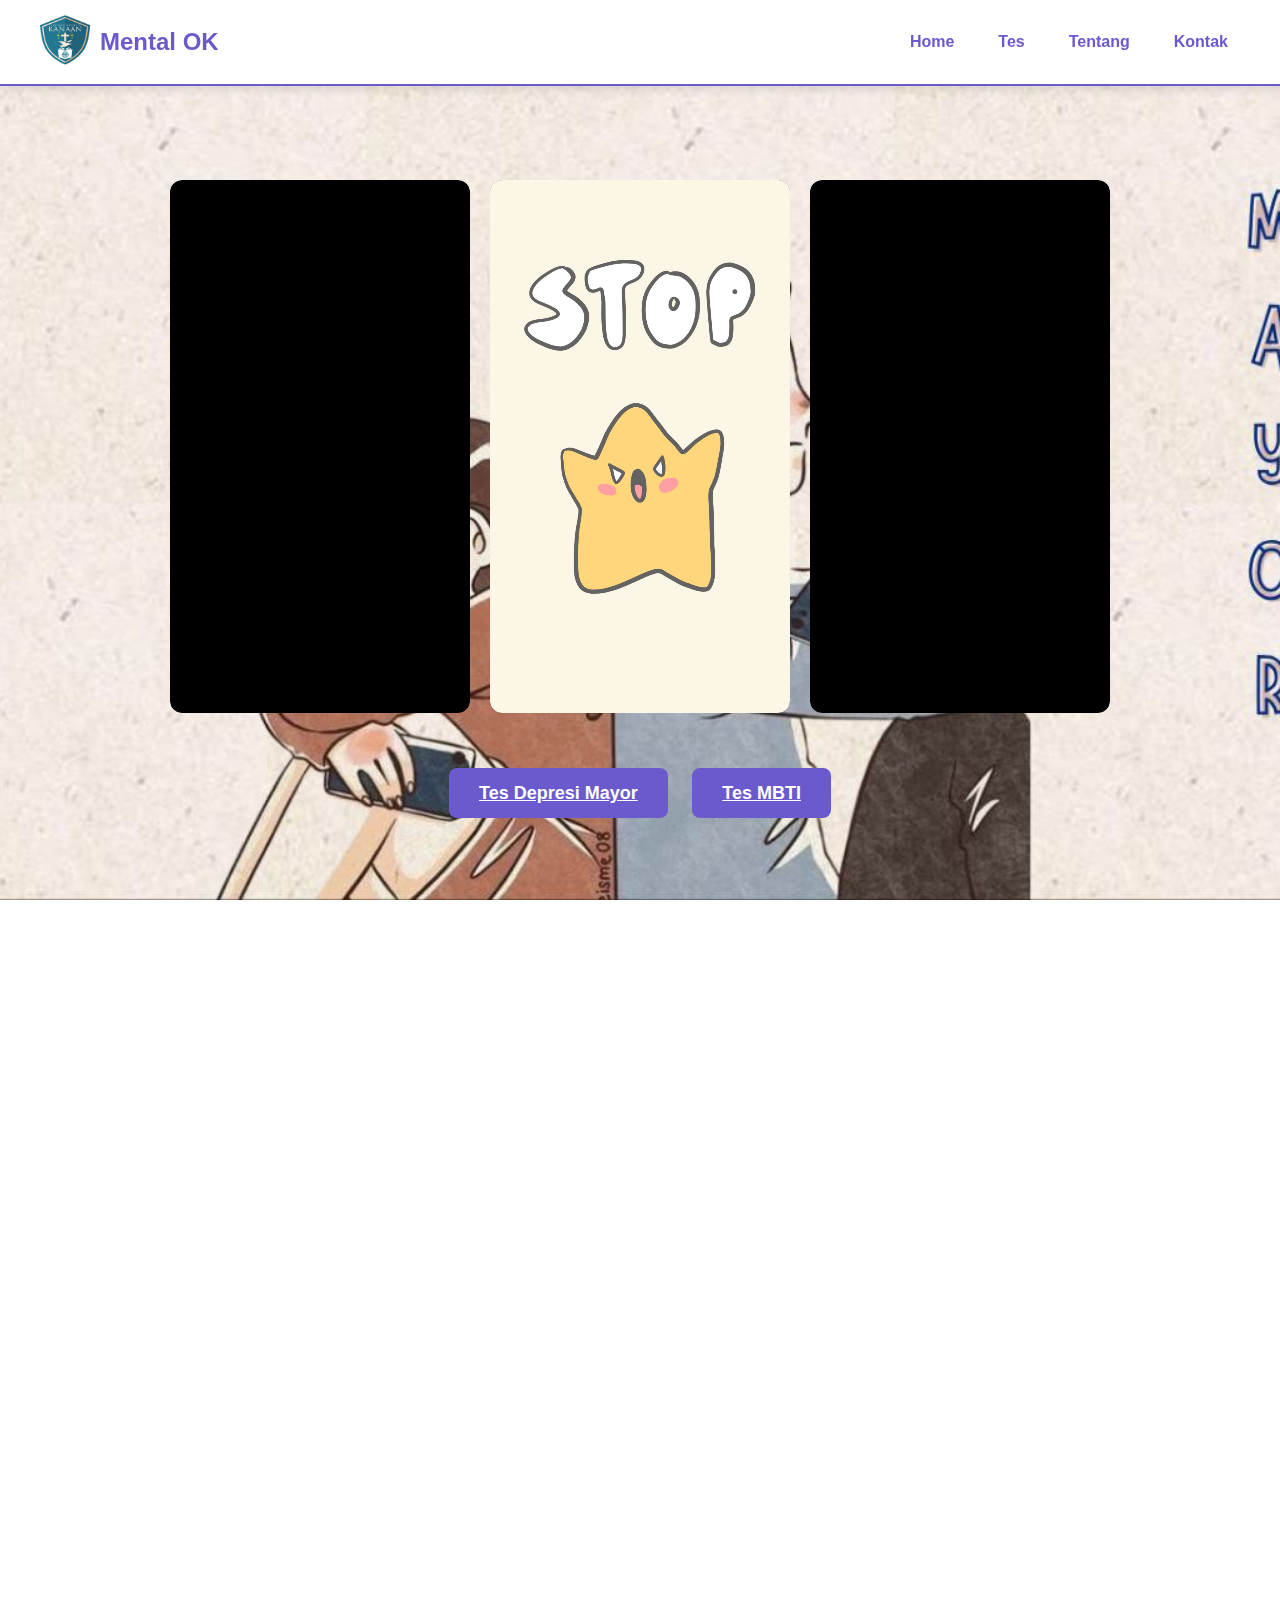
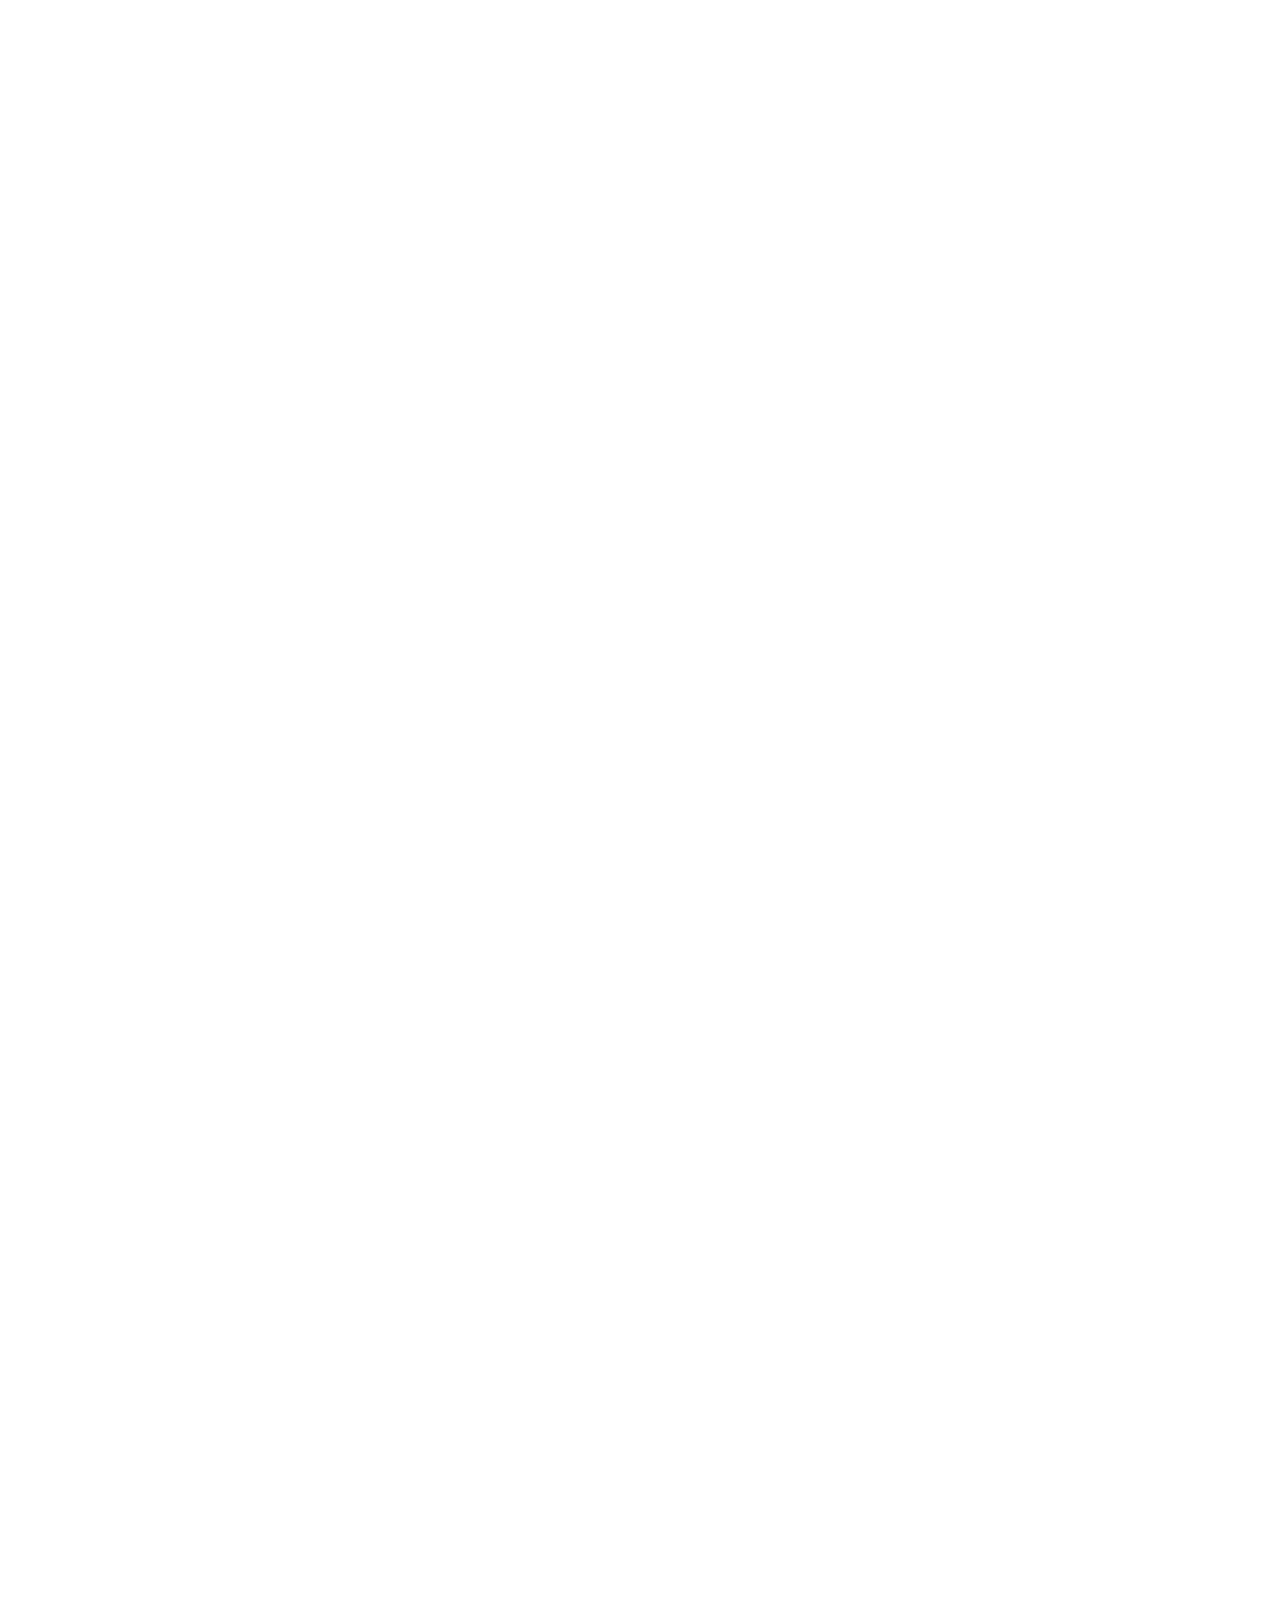
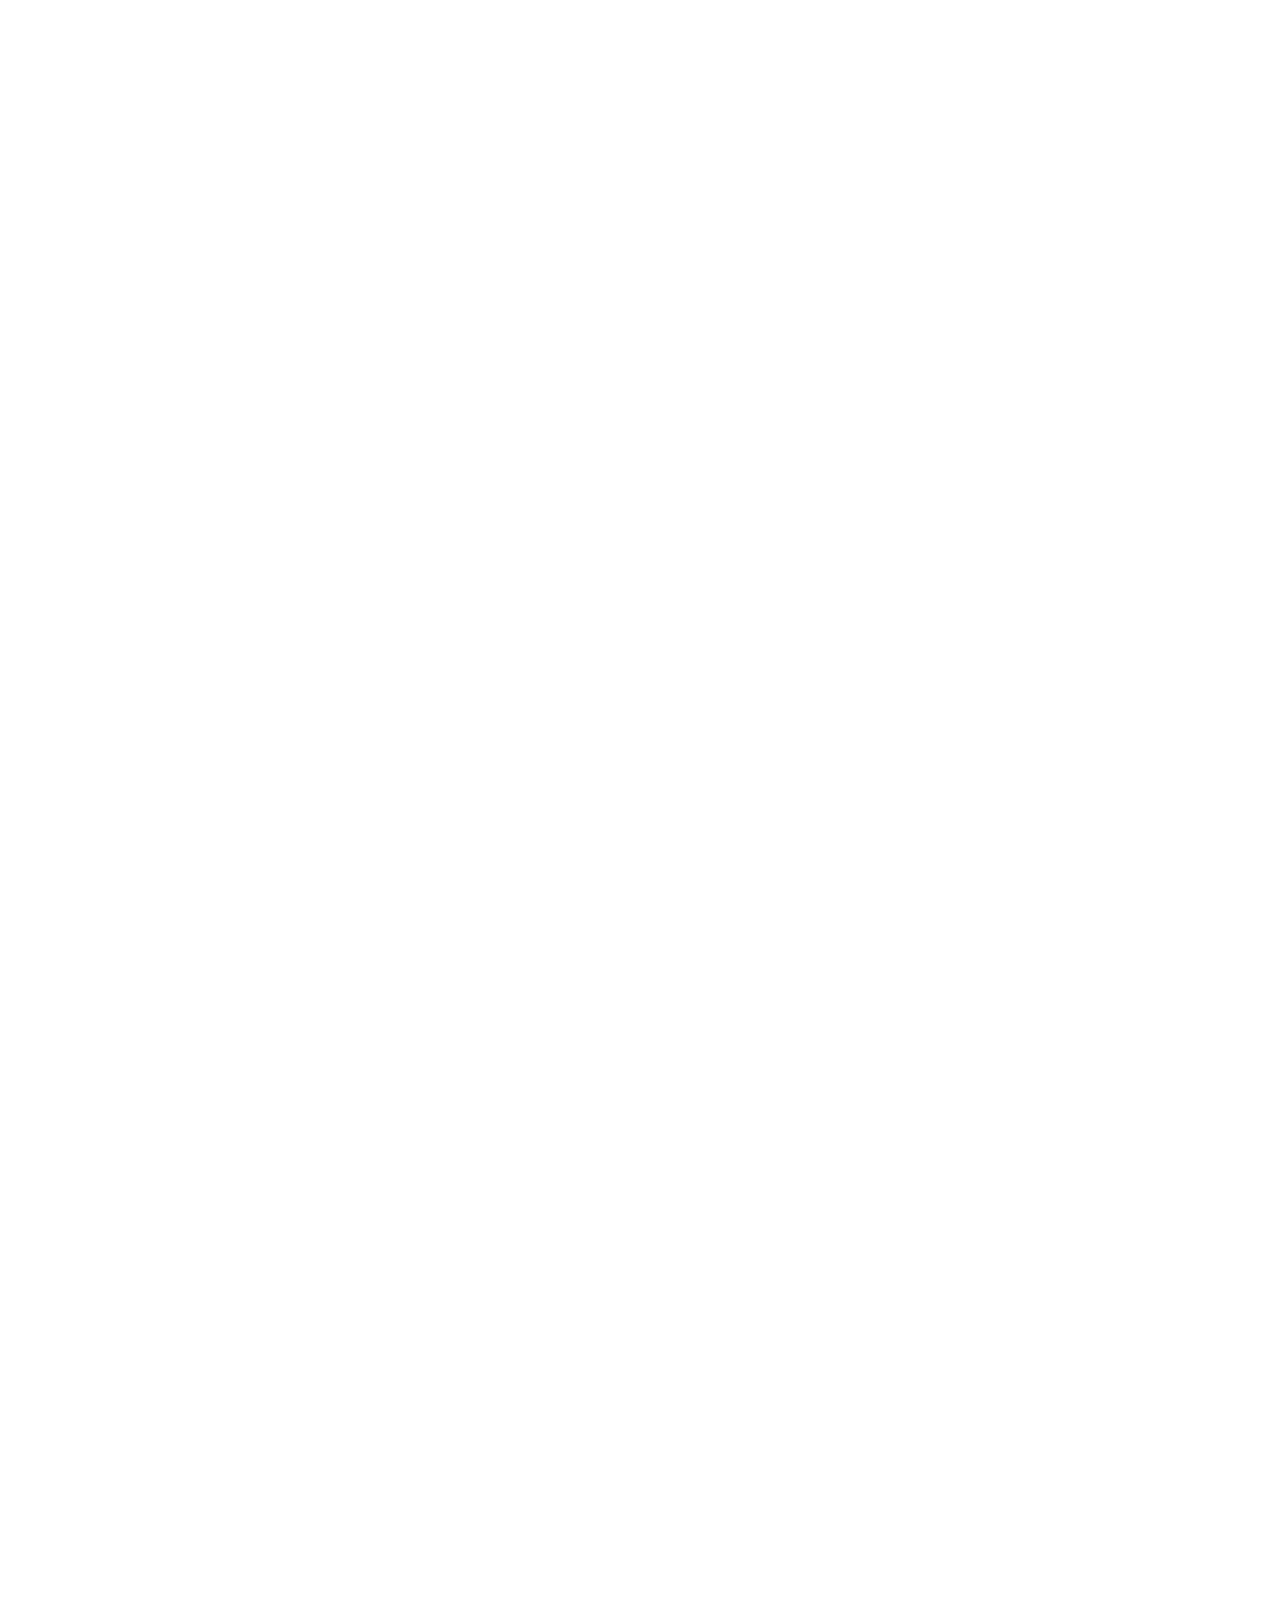
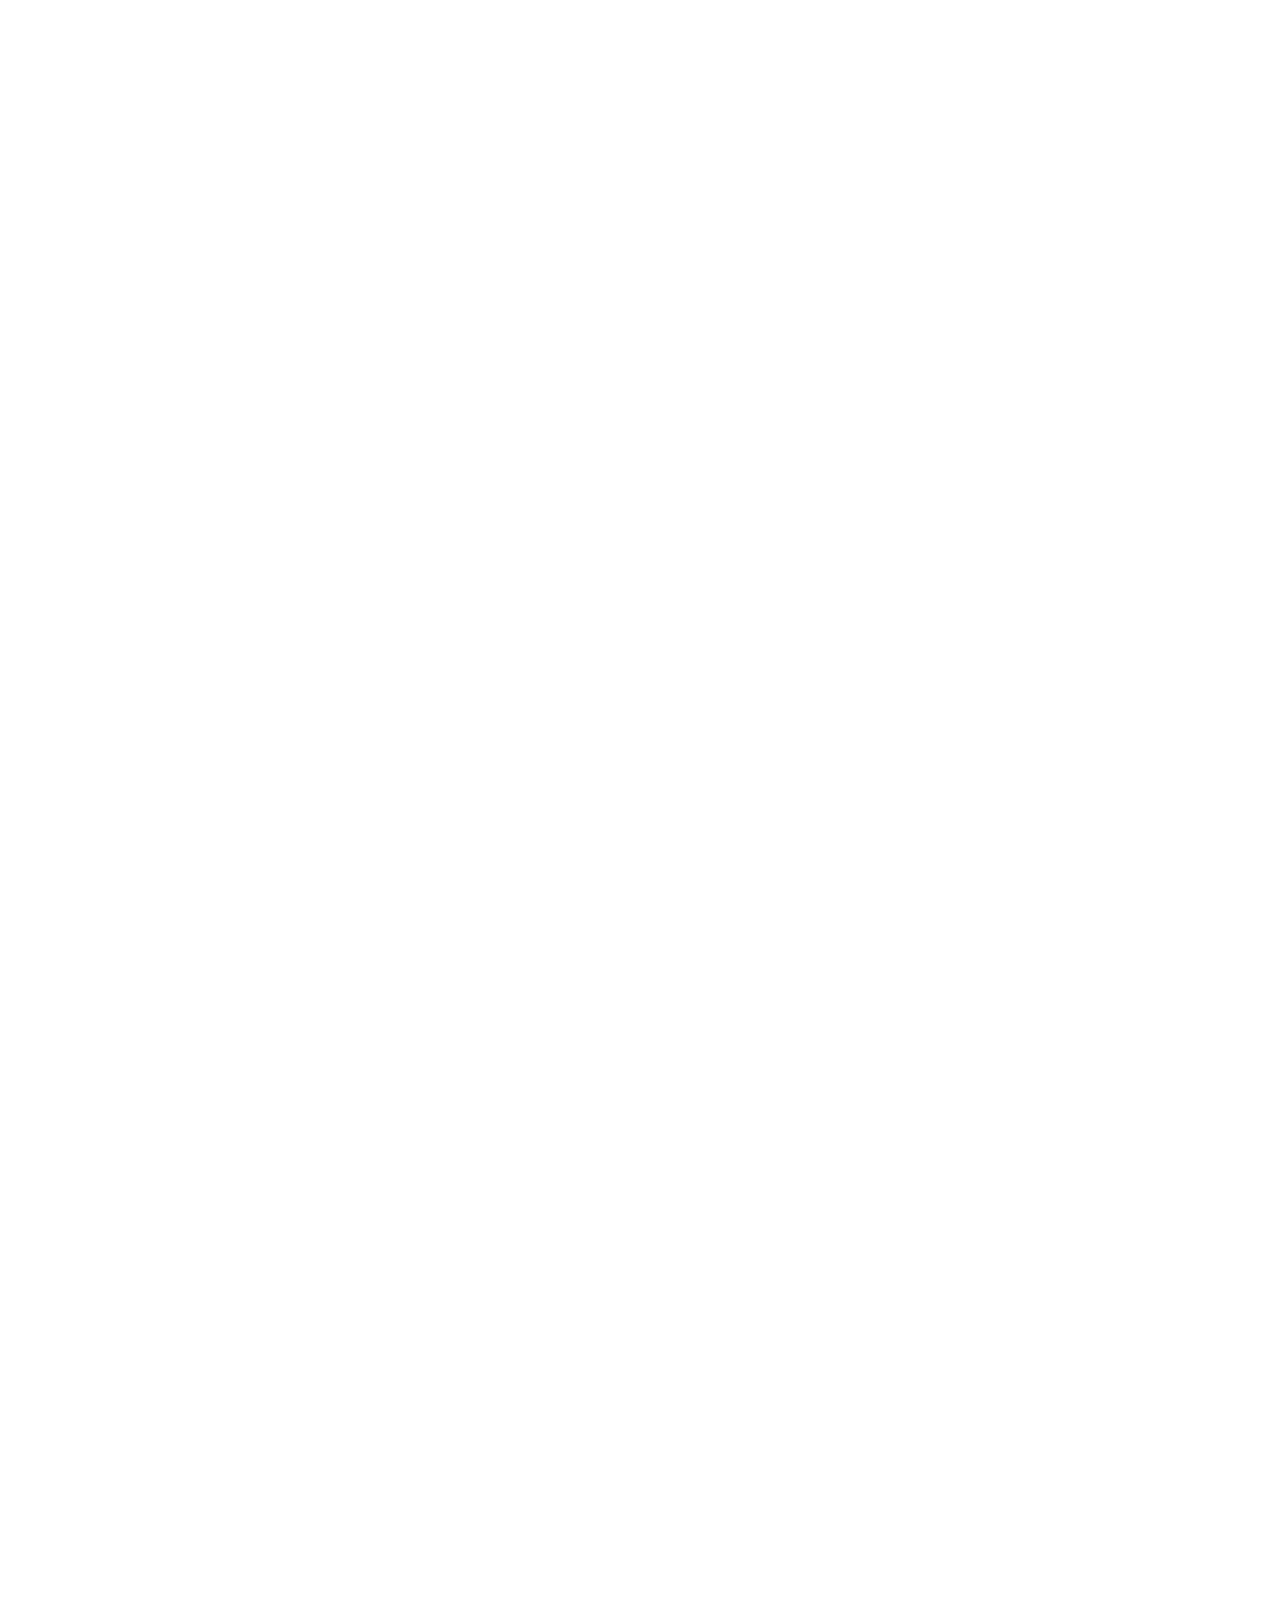
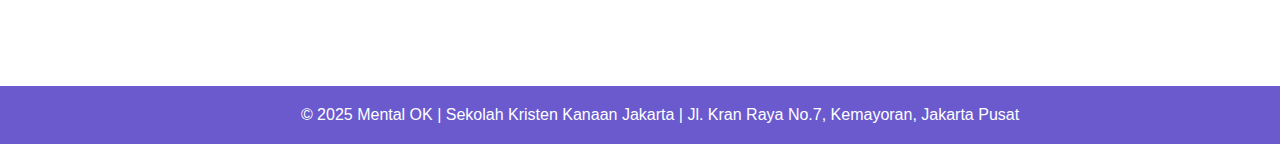
==== index.html @ 2f69423a "Update index.html" ====
<!DOCTYPE html>
<html lang="id">

<head>
    <meta charset="UTF-8">
    <meta name="viewport" content="width=device-width, initial-scale=1.0">
    <title>Mental OK</title>
    <link rel="stylesheet" href="main.css">
</head>

<body>
    <div class="header">
        <div class="logo-container">
            <a href="./index.html">
                <img src="logo.jpg" alt="Logo Mental OK" class="logo">
            </a>
            <div class="title">
                <a href="./index.html" style="color: #6a5acd; text-decoration: none;">Mental OK</a>
            </div>
        </div>
        <div class="nav">
            <a href="./index.html">Home</a>
            <a href="./index.html">Tes</a>
            <a href="#scroll-3" id="about-button">Tentang</a>
            <a href="#">Kontak</a>
        </div>
    </div>

    <div class="frame">
        <div class="video-box">
            <video src="video1.mp4" preload="metadata" playsinline></video>
        </div>
        <div class="video-box">
            <video src="video2.mp4" preload="metadata" playsinline></video>
        </div>
        <div class="video-box">
            <video src="video3.mp4" preload="metadata" playsinline></video>
        </div>
    </div>    

    <div class="buttons">
        <a href="./tes-depresi.html" class="test-button">Tes Depresi Mayor</a>
        <a href="./tes-mbti.html" class="test-button">Tes MBTI</a>
    </div>

    <div class="explanation-container" id="scroll">
        <div class="explanation-content">
            <div class="explanation-text" id="explanation-text">
                <h2>APA ITU DEPRESI MAYOR?</h2>
                <p>Gangguan depresi mayor merupakan</p>
                <p>jenis depresi yang menyebabkan perasaan sedih, putus asa dan kehilangan minat</p>
                <p>untuk menjalani aktivitas secara berkelanjutan.</p>
            </div>
            <img src="https://st2.depositphotos.com/47915700/48096/v/450/depositphotos_480962932-stock-illustration-despair-frustration-depression-young-depressed.jpg" alt="Image" class="explanation-image">
        </div>
    </div>    

    <div class="explanation-container" id="scroll-6">
        <div class="explanation-content">
            <img src="your-image-url.jpg" alt="Image" class="explanation-image left">
            <div class="explanation-text">
                <h2>APA ITU MBTI?</h2>
                <p>MBTI (Myers-Briggs Type Indicator) adalah sistem kepribadian yang membagi orang ke dalam 16 tipe, berdasarkan:</p>
                <p>1. Ekstrovert (E) vs. Introvert (I) → Sumber energi.</p>
                <P>2. Sensing (S) vs. Intuition (N) → Cara menerima informasi.</P>
                <P>3. Thinking (T) vs. Feeling (F) → Cara membuat keputusan.</P>
                <p>4. Judging (J) vs. Perceiving (P) → Gaya hidup & bekerja.</p>
            </div>
        </div>
    </div>
    
    <div class="explanation-container" id="scroll-5">
        <div class="explanation-content">
            <div class="explanation-text">
                <h2>FUNGSI MBTI</h2>
                <p>MBTI digunakan untuk memahami kepribadian seseorang, termasuk cara berpikir, berkomunikasi, dan mengambil keputusan. Biasanya dipakai dalam:</p>
                <p>• Pengembangan diri → Mengenali kekuatan & kelemahan diri.</p>
                <p>• Karier & pekerjaan → Menentukan pekerjaan yang cocok.</p>
                <p>• Hubungan sosial → Memahami cara berinteraksi dengan orang lain.</p>
                <p>• Tim kerja → Meningkatkan kerja sama dalam tim.</p>
            </div>
            <img src="your-image-url.jpg" alt="Image" class="explanation-image right">
        </div>
    </div>

    <div class="explanation-container" id="scroll-1">
        <div class="explanation-content">
            <div class="explanation-text">
                <h2>CARA MENANGANI DEPRESI SEDANG</h2>
                <p>• Dukungan Sosial (Detik Health) – Penderita depresi membutuhkan dukungan dari keluarga dan teman agar tidak merasa sendirian. Berbagi perasaan dengan orang terdekat dapat mengurangi beban emosional dan membantu proses pemulihan.</p>
                <p>• Membangun Rutinitas dan Menetapkan Tujuan Kecil (Liputan6) – memiliki jadwal harian yang teratur serta menetapkan tujuan kecil yang realistis dapat meningkatkan rasa pencapaian dan harga diri penderita depresi.</p>
                <p>• Olahraga Secara Teratur (Ciputra Hospital) – Aktivitas fisik dapat meningkatkan produksi endorfin yang membantu memperbaiki mood. Olahraga dapat menjadi salah satu terapi alami untuk mengatasi depresi.</p>
                <p>• Olahraga Secara Teratur (Ciputra Hospital) – Aktivitas fisik dapat meningkatkan produksi endorfin yang membantu memperbaiki mood. Olahraga dapat menjadi salah satu terapi alami untuk mengatasi depresi.</p>
                <p>• Konsultasi dengan Profesional (Alodokter) – penderita depresi perlu mencari bantuan dari psikolog atau psikiater untuk mendapatkan terapi yang sesuai, seperti terapi kognitif perilaku.</p>
            </div>
            <img src="your-image-url.jpg" alt="Image" class="explanation-image right">
        </div>
    </div>

    <div class="explanation-container" id="scroll-2">
        <div class="explanation-content">
            <div class="explanation-text">
                <h2>CARA MENANGANI DEPRESI MAYOR</h2>
                <p>MBTI digunakan untuk memahami kepribadian seseorang, termasuk cara berpikir, berkomunikasi, dan mengambil keputusan. Biasanya dipakai dalam:</p>
                <p>• Pengembangan diri → Mengenali kekuatan & kelemahan diri.</p>
                <p>• Karier & pekerjaan → Menentukan pekerjaan yang cocok.</p>
                <p>• Hubungan sosial → Memahami cara berinteraksi dengan orang lain.</p>
                <p>• Tim kerja → Meningkatkan kerja sama dalam tim.</p>
            </div>
            <img src="your-image-url.jpg" alt="Image" class="explanation-image right">
        </div>
    </div>

    <div class="explanation-container" id="scroll-3">
        <div class="explanation-content">
            <img src="kelompok.jpeg" alt="Image" class="explanation-image left">
            <div class="explanation-text">
                <h2>KELOMPOK DEPRESI MAYOR</h2>
                <P>Austin Nicholas Chandra XI.1/3</P>
                <P>Frans Mahawira XI.1/9</P>
                <p>Joe Marvelle XI.1/11</p>
                <p>Pink-Pink Bun XI.1/14</p>
                <p>Samuel Wilson Aswindy XI.1/15</p>
                <p>Winnicka Aureria XI.1/20</p>
            </div>
        </div>
    </div>
    
    <div class="explanation-container" id="scroll-4">
        <div class="explanation-content">
            <div class="explanation-text">
                <h2>SEKOLAH KRISTEN KANAAN</h2>
                <p>MBTI digunakan untuk memahami kepribadian seseorang, termasuk cara berpikir, berkomunikasi, dan mengambil keputusan. Biasanya dipakai dalam:</p>
                <p>• Pengembangan diri → Mengenali kekuatan & kelemahan diri.</p>
                <p>• Karier & pekerjaan → Menentukan pekerjaan yang cocok.</p>
                <p>• Hubungan sosial → Memahami cara berinteraksi dengan orang lain.</p>
                <p>• Tim kerja → Meningkatkan kerja sama dalam tim.</p>
            </div>
            <img src="your-image-url.jpg" alt="Image" class="explanation-image right">
        </div>
    </div>

    <div class="spacer"></div>

    <div class="footer">
        &copy; 2025 Mental OK | Sekolah Kristen Kanaan Jakarta | Jl. Kran Raya No.7, Kemayoran, Jakarta Pusat
    </div>

    <script src="main.js"></script>
</body>

</html>
---- main.css ----
html {
    margin: 0;
    padding: 0;
    height: 100%;
    overflow-x: hidden;
    overflow-y: auto;
    scroll-padding-top: 100px;
}

body {
    display: flex;
    flex-direction: column;
    background: url("background.jpg") no-repeat center center fixed;
    background-size: cover;
    font-family: Arial, sans-serif;
    text-align: center;
    min-height: 250vh;
    overflow-y: auto;
    position: relative;
    margin: 0;
    padding: 0;
    padding-top: 80px;
    height: auto;
    overflow-x: hidden;
}

.header {
    position: fixed;
    top: 0;
    left: 0;
    right: 0;
    z-index: 1000;
    display: flex;
    align-items: center;
    justify-content: space-between;
    background: white;
    padding: 15px 40px;
    border-bottom: 2px solid #6a5acd;
    box-shadow: 0 4px 8px rgba(0, 0, 0, 0.1);
    box-sizing: border-box;
}

.logo-container {
    display: flex;
    align-items: center;
}

.logo {
    width: 50px;
    height: 50px;
    margin-right: 10px;
    background: lightgray;
    border-radius: 20%;
}

.title {
    font-size: 24px;
    font-weight: bold;
    color: #6a5acd;
}

.nav {
    display: flex;
    gap: 20px;
}

.nav a {
    text-decoration: none;
    color: #6a5acd;
    font-weight: bold;
    padding: 8px 12px;
    border-radius: 5px;
    transition: background 0.3s;
}

.nav a:hover {
    background: #e0d7ff;
}

.container {
    flex: 1;
    width: 80%;
    margin: 80px auto 0;
    padding-bottom: 150px;
    min-height: calc(100vh - 80px);
}

.frame {
    display: flex;
    justify-content: center;
    align-items: center;
    gap: 20px;
    margin: 100px auto 30px;
}

.video-box {
    flex: 0 0 auto;
    width: 300px;
    height: 533px;
    border-radius: 12px;
    overflow: hidden;
    transition: transform 0.2s ease-in-out;
    scroll-snap-align: start;
}

.video-box:hover {
    transform: scale(1.2);
    z-index: 1;
}

video {
    width: 100%;
    height: 100%;
    object-fit: cover;
    border-radius: 12px;
    background-color: black;
}

.buttons {
    margin: 40px auto;
}

.test-button {
    padding: 15px 30px;
    font-size: 18px;
    font-weight: bold;
    background-color: #6a5acd;
    color: white;
    border-radius: 8px;
    margin: 10px;
    transition: background-color 0.3s;
    white-space: nowrap;
}

.test-button:hover {
    background-color: #5548b0;
}

.explanation-container {
    width: 80%;
    background-color: rgba(255, 255, 255, 0.9);
    padding: 40px;
    box-sizing: border-box;
    display: flex;
    justify-content: center;
    align-items: center;
    position: relative;
    min-height: 320px;
    margin: 0 auto 150px auto;
    margin-bottom: 150px;
    margin-top: 150px;
    opacity: 0;
    transform: translateY(10px);
    transition: opacity 0.3s ease 0.5s, transform 0.3s ease 0.5s;
    text-align: left;
    border-radius: 12px;
    scroll-margin-top: 100px;
    overflow: hidden;
}

.explanation-container.in-view {
    opacity: 1;
    transform: translateY(0);
}

.explanation-image.left {
    order: -1;
}

.explanation-content {
    display: flex;
    justify-content: space-between;
    align-items: center;
    width: 100%;
    gap: 20px;
}

.explanation-text {
    font-family: 'Poppins', sans-serif;
    font-size: 18px;
    font-weight: bold;
    line-height: 1.6;
    color: #333;
    flex: 1;
}

.explanation-text p {
    margin-bottom: 15px;
    opacity: 0;
    transform: translateY(10px);
    transition: opacity 0.3s ease, transform 0.5s ease;
}

.explanation-text p.in-view {
    opacity: 1;
    transform: translateY(0);
}

.explanation-image {
    width: 40%;
    border-radius: 20px;
    max-width: 100%;
    max-height: 300px;
    height: auto;
    object-fit: cover;
    overflow: hidden;
}


.explanation-text h2 {
    font-size: 24px;
    font-weight: bold;
    color: #6a5acd;
    margin-bottom: 15px;
    opacity: 0;
    transform: translateY(10px);
    transition: opacity 0.3s ease, transform 0.5s ease;
}

.explanation-text h2.in-view {
    opacity: 1;
    transform: translateY(0);
}

.spacer {
    height: 100px;
}

.main-content {
    flex: 1;
}

.footer {
    background-color: #6a5acd;
    color: white;
    padding: 20px;
    position: relative;
    width: 100%;
    bottom: 0;
    left: 0;
    text-align: center;
    z-index: 1000;
}

@media (max-width: 1024px) {
    .container {
        width: 80%;
        margin: -150px auto 50px;
        padding: 30px;
    }

    .result-container {
        flex-direction: column;
        align-items: center;
    }

    .result-text {
        margin-left: 0;
        text-align: center;
    }
    .frame::before {
        content: "";
        display: block;
        min-width: 370px; 
        flex-shrink: 0;
    }
    .frame {
        display: flex;
        gap: 10px;
        overflow-x: scroll; 
        overflow-y: hidden; 
        white-space: nowrap;
        padding: 10px;
        scroll-snap-type: x mandatory;
        -webkit-overflow-scrolling: touch;
        max-width: 100%;
        padding-left: 20px;
        padding-right: 20px;
        scrollbar-width: auto;
        scroll-behavior: smooth; 
    }

    .frame::-webkit-scrollbar {
        display: none;
    }

    .video-box {
        flex: 0 0 auto;
        width: 300px;
        height: 533px;
        scroll-snap-align: start;
        border-radius: 12px;
        overflow: hidden;
        position: relative;
        transition: transform 0.2s ease-in-out;
    }

    .video-box:hover {
        transform: scale(1.2);
        z-index: 1;
        border-radius: 12px;
    }

    .video-box video {
        border-radius: 12px;
        width: 100%;
        height: 100%;
        object-fit: cover;
    }
}

@media (max-width: 1024px) {
    .frame {
        scroll-snap-type: x mandatory;
    }

    .frame:after {
        content: "";
        flex: 0 0 20px;
    }
}

@media (max-width: 768px) {
    .header {
        flex-direction: column;
        text-align: center;
        padding: 10px 20px;
    }

    .logo {
        width: 40px;
        height: 40px;
    }

    .title {
        font-size: 20px;
    }

    .nav {
        flex-direction: row;
        flex-wrap: wrap;
        justify-content: center;
        gap: 10px;
    }

    .container {
        width: 90%;
        padding: 20px;
    }

    .question {
        font-size: 18px;
    }

    .options button {
        font-size: 14px;
        padding: 10px;
    }

    .submit-button {
        font-size: 16px;
        padding: 12px 25px;
    }

    .frame {
        padding-left: 20px;
        padding-right: 20px;
    }

    .video-box {
        width: 250px;
        height: 444px;
    }

    .test-button {
        font-size: 22px !important;
        padding: 20px 40px !important;
        max-width: 90% !important;
        display: block;
        text-align: center;
        margin: 15px auto;
        position: relative;
        margin-bottom: 15px;
        z-index: 1;
        white-space: nowrap;
    }

    .explanation-text {
        font-size: 16px;
    }

    .explanation-text h2 {
        font-size: 18px;
    }

    .explanation-image {
        width: 35%;
        max-height: 220px;
    }

    .footer {
        font-size: 10px;
        padding: 15px;
    }
}

@media (max-width: 480px) {
    .header {
        padding: 8px 15px;
    }

    .logo {
        width: 35px;
        height: 35px;
    }

    .title {
        font-size: 18px;
    }

    .nav a {
        font-size: 14px;
        padding: 6px 10px;
    }

    .container {
        width: 95%;
        padding: 15px;
    }

    .question {
        font-size: 16px;
    }

    .options button {
        font-size: 12px;
        padding: 8px;
    }

    .submit-button {
        font-size: 14px;
        padding: 10px 20px;
    }

    .frame {
        padding-left: 20px;
        padding-right: 20px;
    }

    .video-box {
        width: 250px;
        height: 444px;
    }

    .test-button {
        font-size: 26px !important; 
        padding: 24px 48px !important;
        max-width: 90% !important;
        display: block;
        text-align: center;
        margin: 15px auto;
        position: relative;
        margin-bottom: 15px; 
        z-index: 1;
        white-space: nowrap;
    }

    .explanation-text {
        font-size: 12px;
    }

    .explanation-text h2 {
        font-size: 18px;
    }

    .explanation-image {
        width: 25%;
        max-height: 180px;
    }

    .footer {
        font-size: 10px;
        padding: 10px;
    }
}
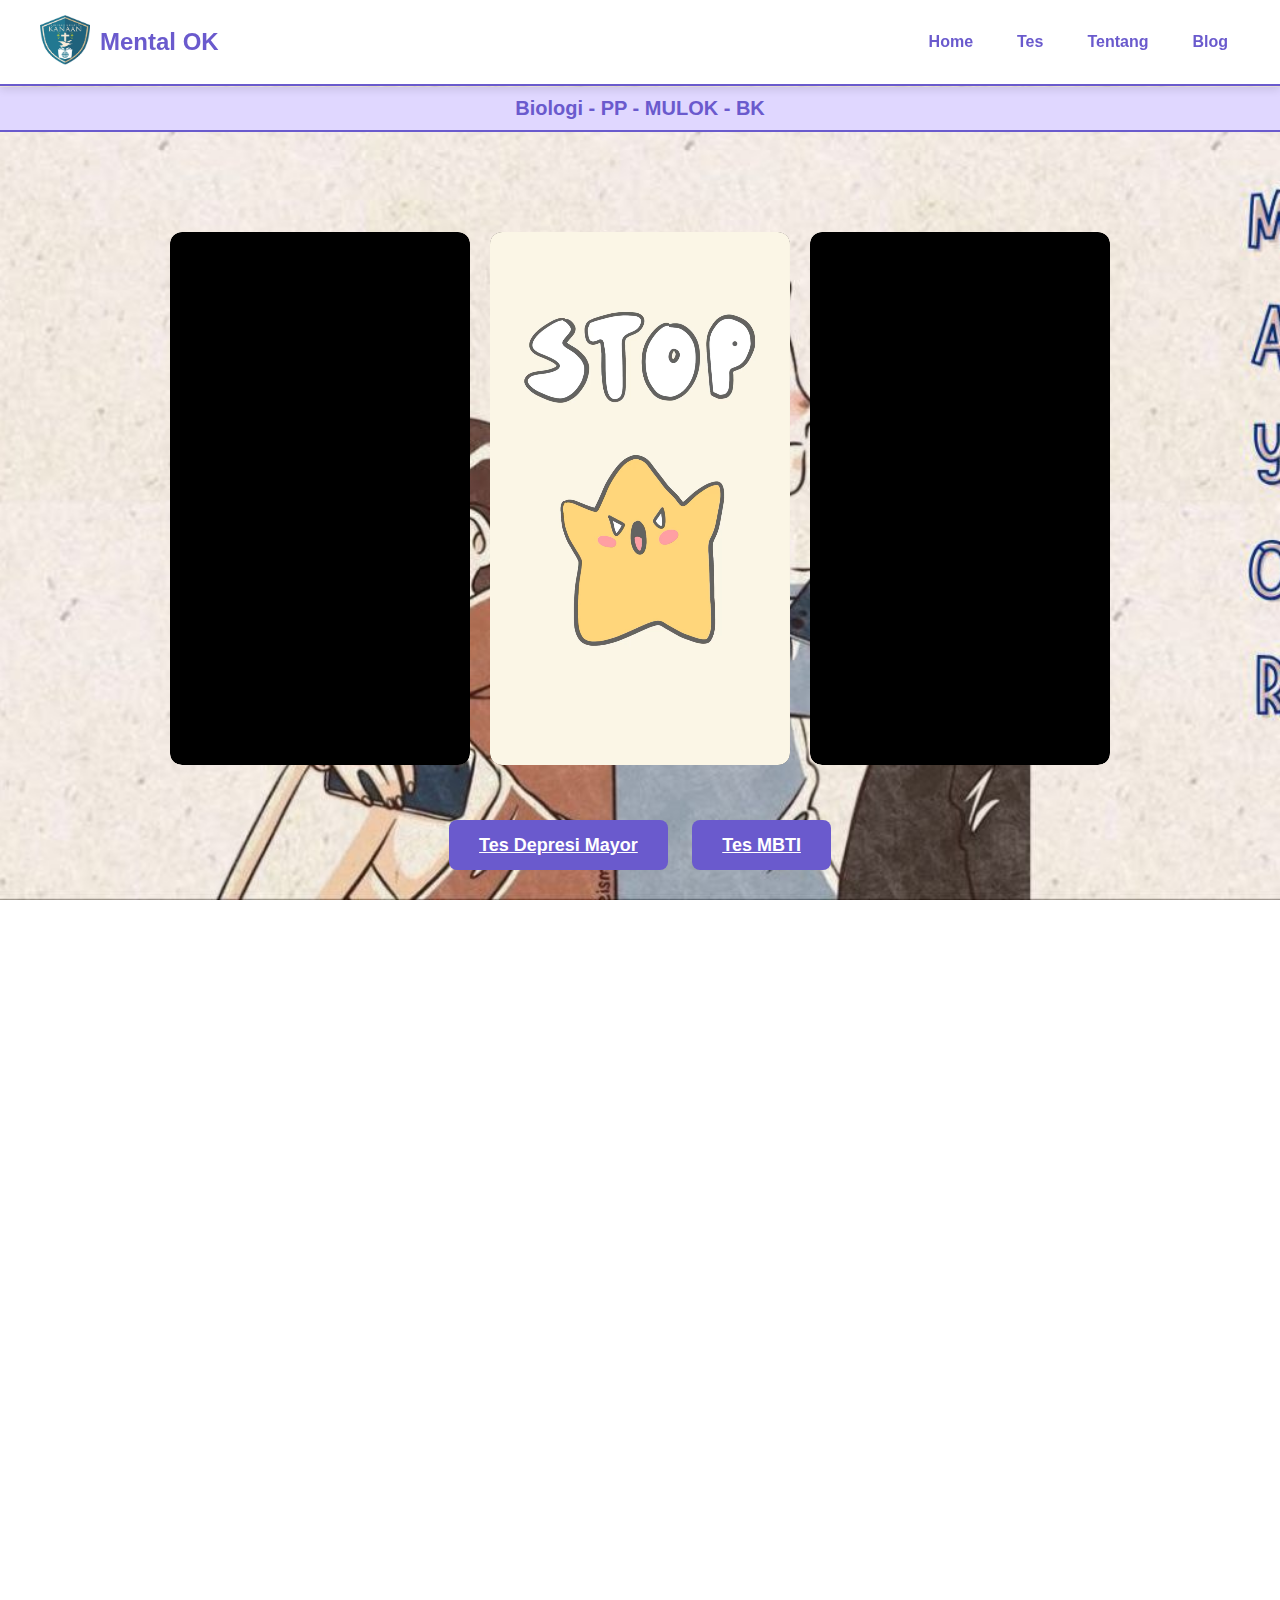
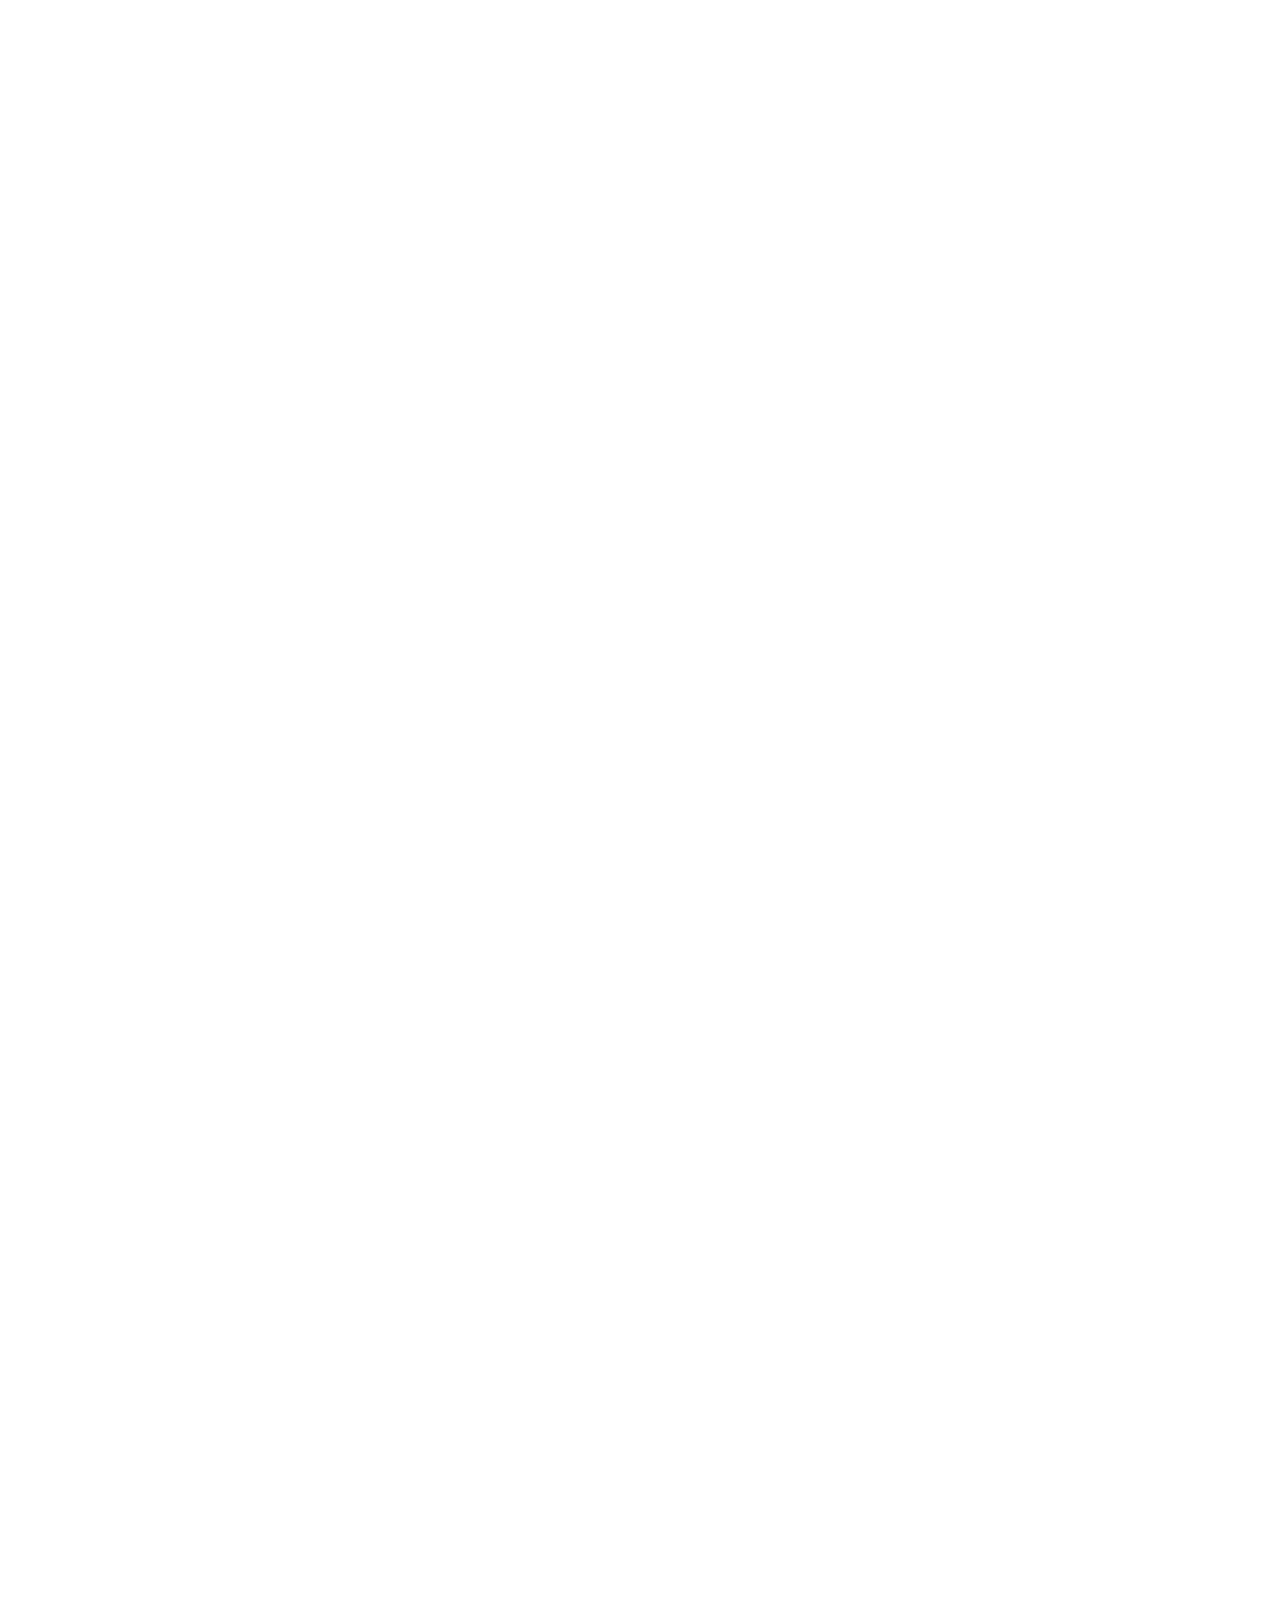
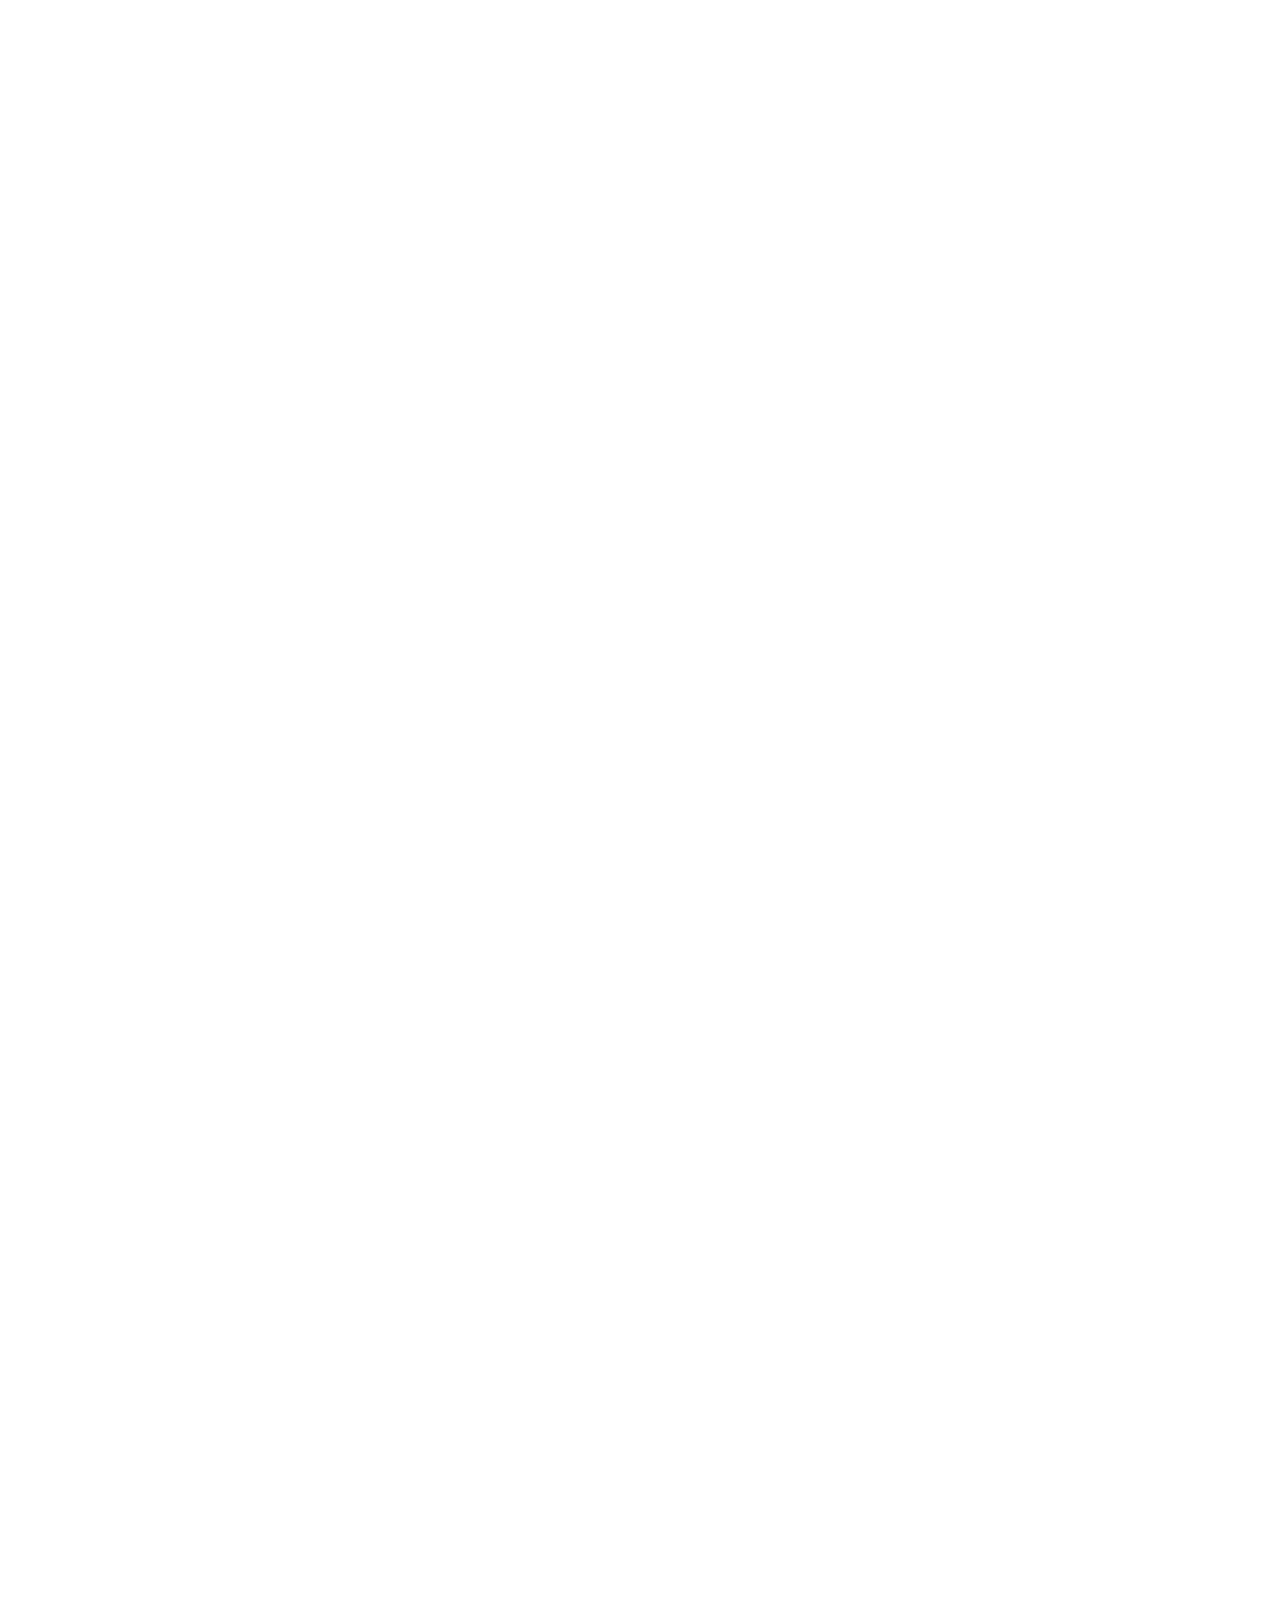
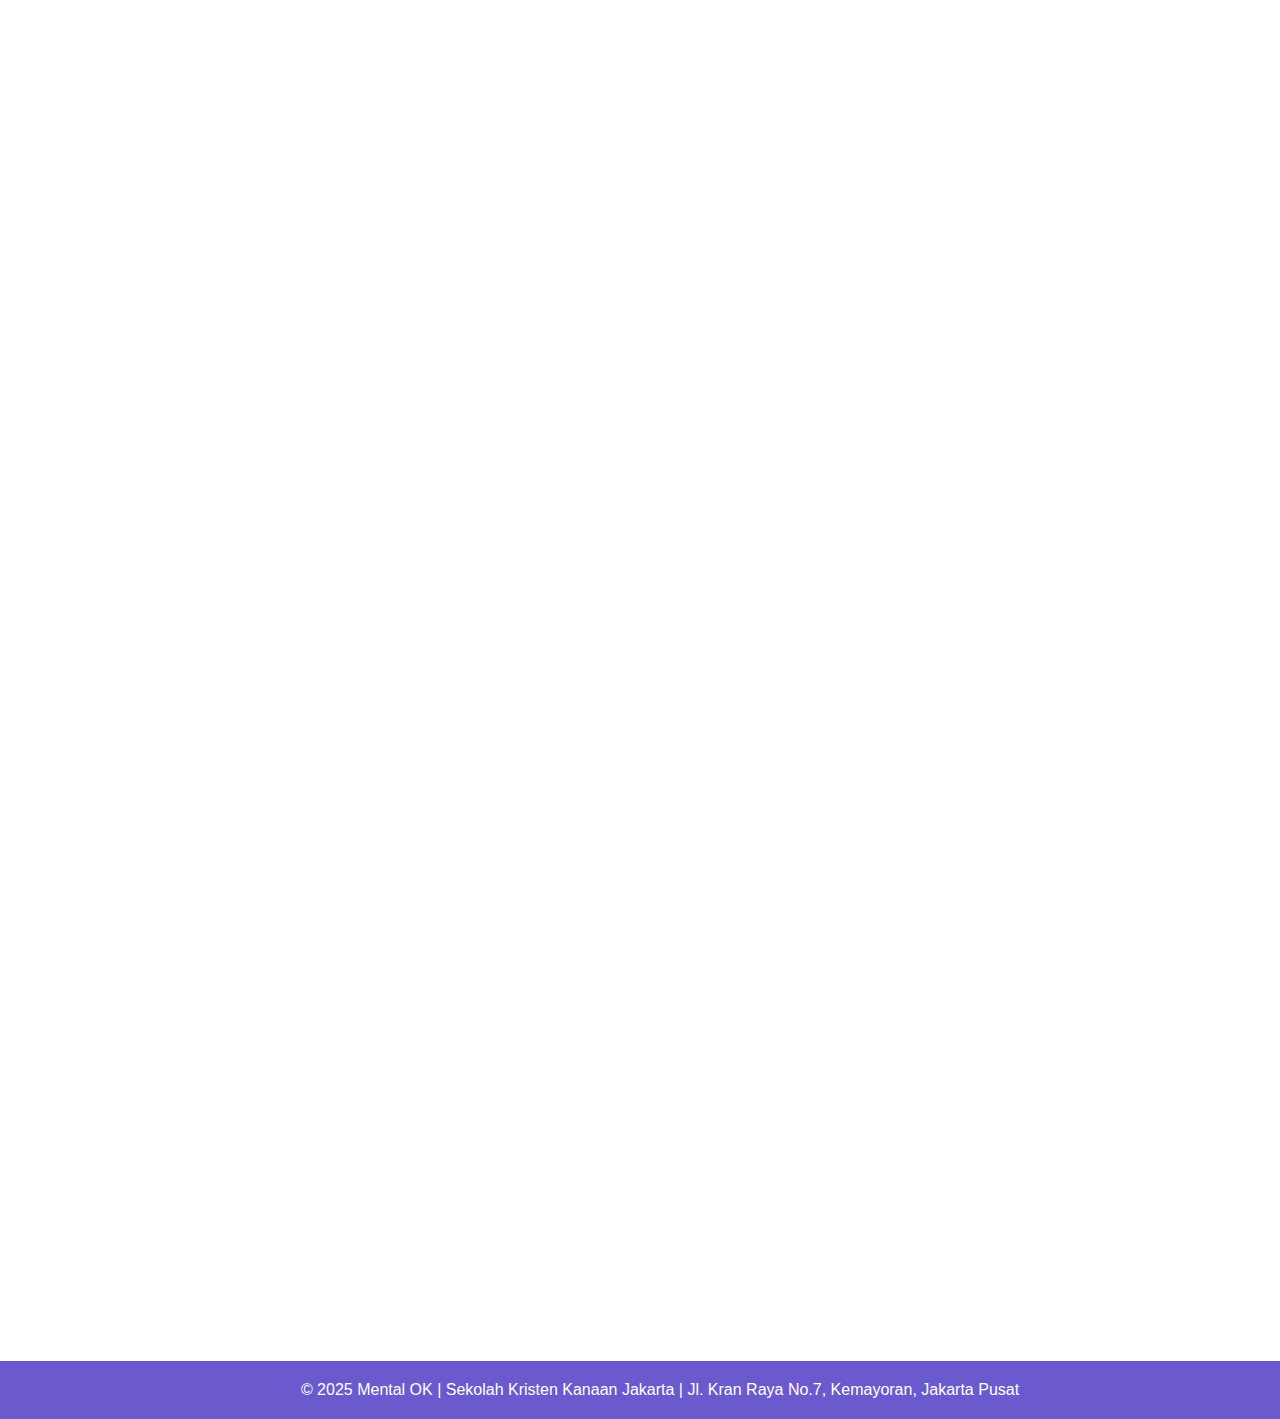
==== commit 83d3539c: "tes" ====
--- a/index.html
+++ b/index.html
@@ -22,10 +22,12 @@
             <a href="./index.html">Home</a>
             <a href="./index.html">Tes</a>
             <a href="#scroll-3" id="about-button">Tentang</a>
-            <a href="#">Kontak</a>
+            <a href="./Blog.html">Blog</a>
         </div>
     </div>
-
+    <div class="page-title">
+        Biologi - PP - MULOK - BK
+    </div>
     <div class="frame">
         <div class="video-box">
             <video src="video1.mp4" preload="metadata" playsinline></video>
--- a/main.css
+++ b/main.css
@@ -59,6 +59,17 @@
     color: #6a5acd;
 }
 
+.page-title {
+    text-align: center;
+    font-size: 20px;
+    font-weight: bold;
+    color: #6a5acd;
+    background: #e0d7ff;
+    padding: 10px;
+    margin-top: 7px;
+    border-bottom: 2px solid #6a5acd;
+}
+
 .nav {
     display: flex;
     gap: 20px;
@@ -146,6 +157,7 @@
     align-items: center;
     position: relative;
     min-height: 320px;
+    max-width: 1300px;
     margin: 0 auto 150px auto;
     margin-bottom: 150px;
     margin-top: 150px;
@@ -171,7 +183,6 @@
     display: flex;
     justify-content: space-between;
     align-items: center;
-    width: 100%;
     gap: 20px;
 }
 
@@ -197,9 +208,8 @@
 }
 
 .explanation-image {
-    width: 40%;
+    width: 100v;
     border-radius: 20px;
-    max-width: 100%;
     max-height: 300px;
     height: auto;
     object-fit: cover;
@@ -258,17 +268,19 @@
         margin-left: 0;
         text-align: center;
     }
+
     .frame::before {
         content: "";
         display: block;
-        min-width: 370px; 
+        min-width: 370px;
         flex-shrink: 0;
     }
+
     .frame {
         display: flex;
         gap: 10px;
-        overflow-x: scroll; 
-        overflow-y: hidden; 
+        overflow-x: scroll;
+        overflow-y: hidden;
         white-space: nowrap;
         padding: 10px;
         scroll-snap-type: x mandatory;
@@ -277,7 +289,7 @@
         padding-left: 20px;
         padding-right: 20px;
         scrollbar-width: auto;
-        scroll-behavior: smooth; 
+        scroll-behavior: smooth;
     }
 
     .frame::-webkit-scrollbar {
@@ -318,6 +330,7 @@
         content: "";
         flex: 0 0 20px;
     }
+
 }
 
 @media (max-width: 768px) {
@@ -393,9 +406,17 @@
         font-size: 18px;
     }
 
-    .explanation-image {
-        width: 35%;
-        max-height: 220px;
+    .explanation-content {
+        flex-direction: column-reverse;
+        text-align: center;
+    }
+
+    video.playing {
+        transform: scale(1.05);
+        transition: transform 0.3s ease-in-out;
+        border: 3px solid rgba(255, 255, 255, 0.8);
+        box-shadow: 0 4px 10px rgba(0, 0, 0, 0.3);
+        border-radius: 10px;
     }
 
     .footer {
@@ -453,14 +474,14 @@
     }
 
     .test-button {
-        font-size: 26px !important; 
+        font-size: 26px !important;
         padding: 24px 48px !important;
         max-width: 90% !important;
         display: block;
         text-align: center;
         margin: 15px auto;
         position: relative;
-        margin-bottom: 15px; 
+        margin-bottom: 15px;
         z-index: 1;
         white-space: nowrap;
     }
@@ -471,11 +492,6 @@
 
     .explanation-text h2 {
         font-size: 18px;
-    }
-
-    .explanation-image {
-        width: 25%;
-        max-height: 180px;
     }
 
     .footer {
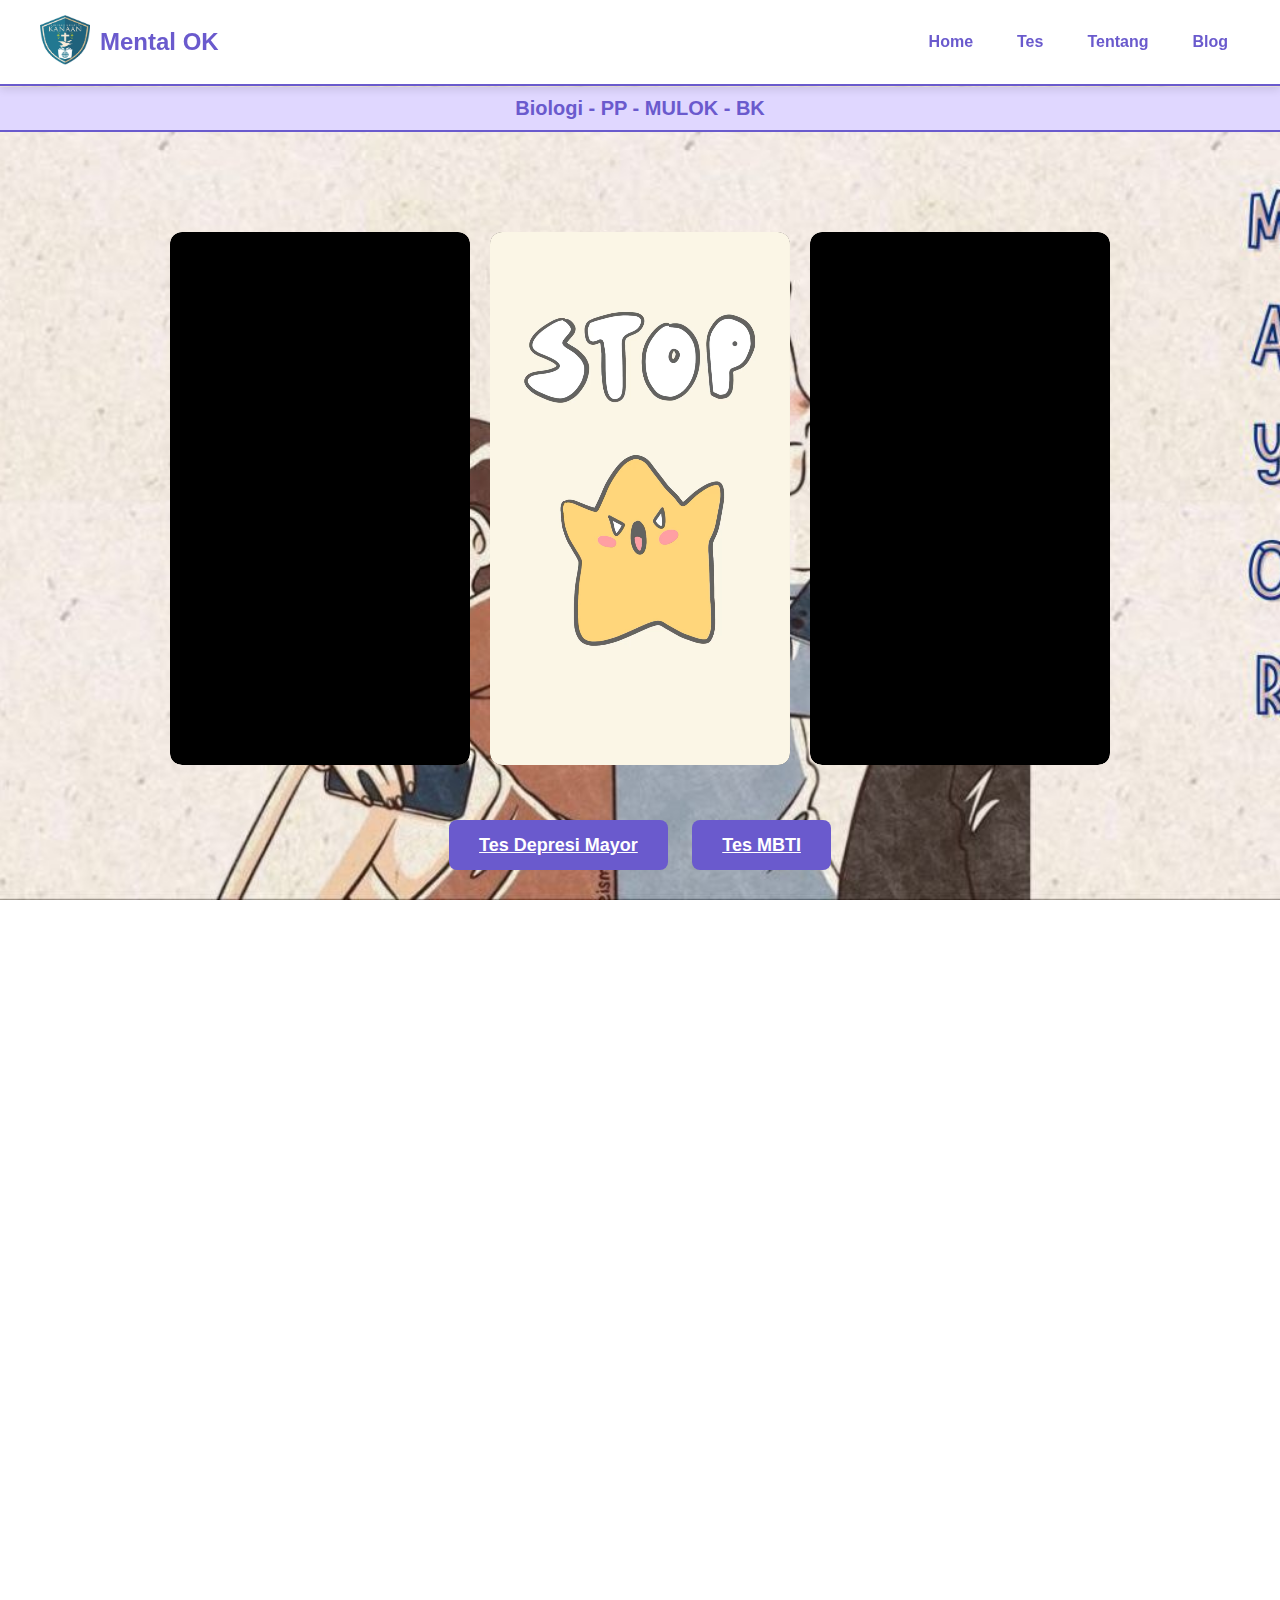
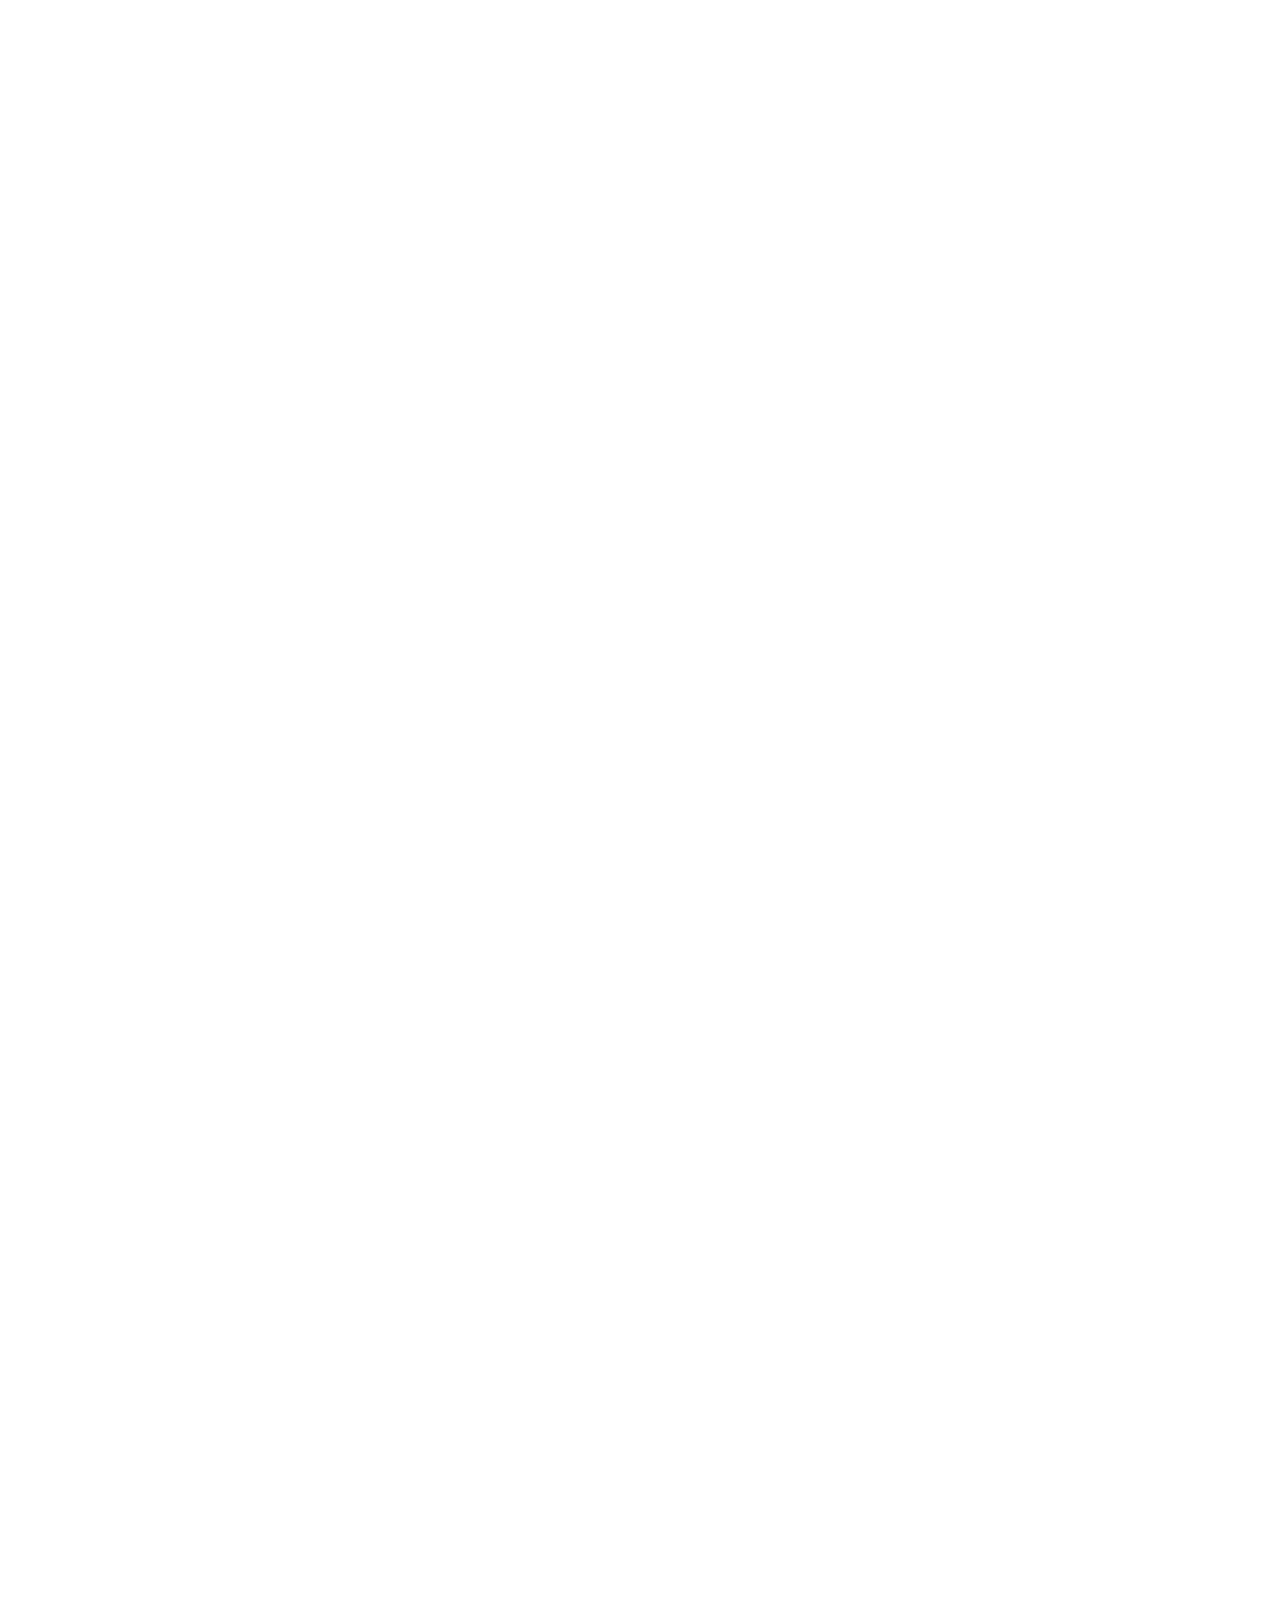
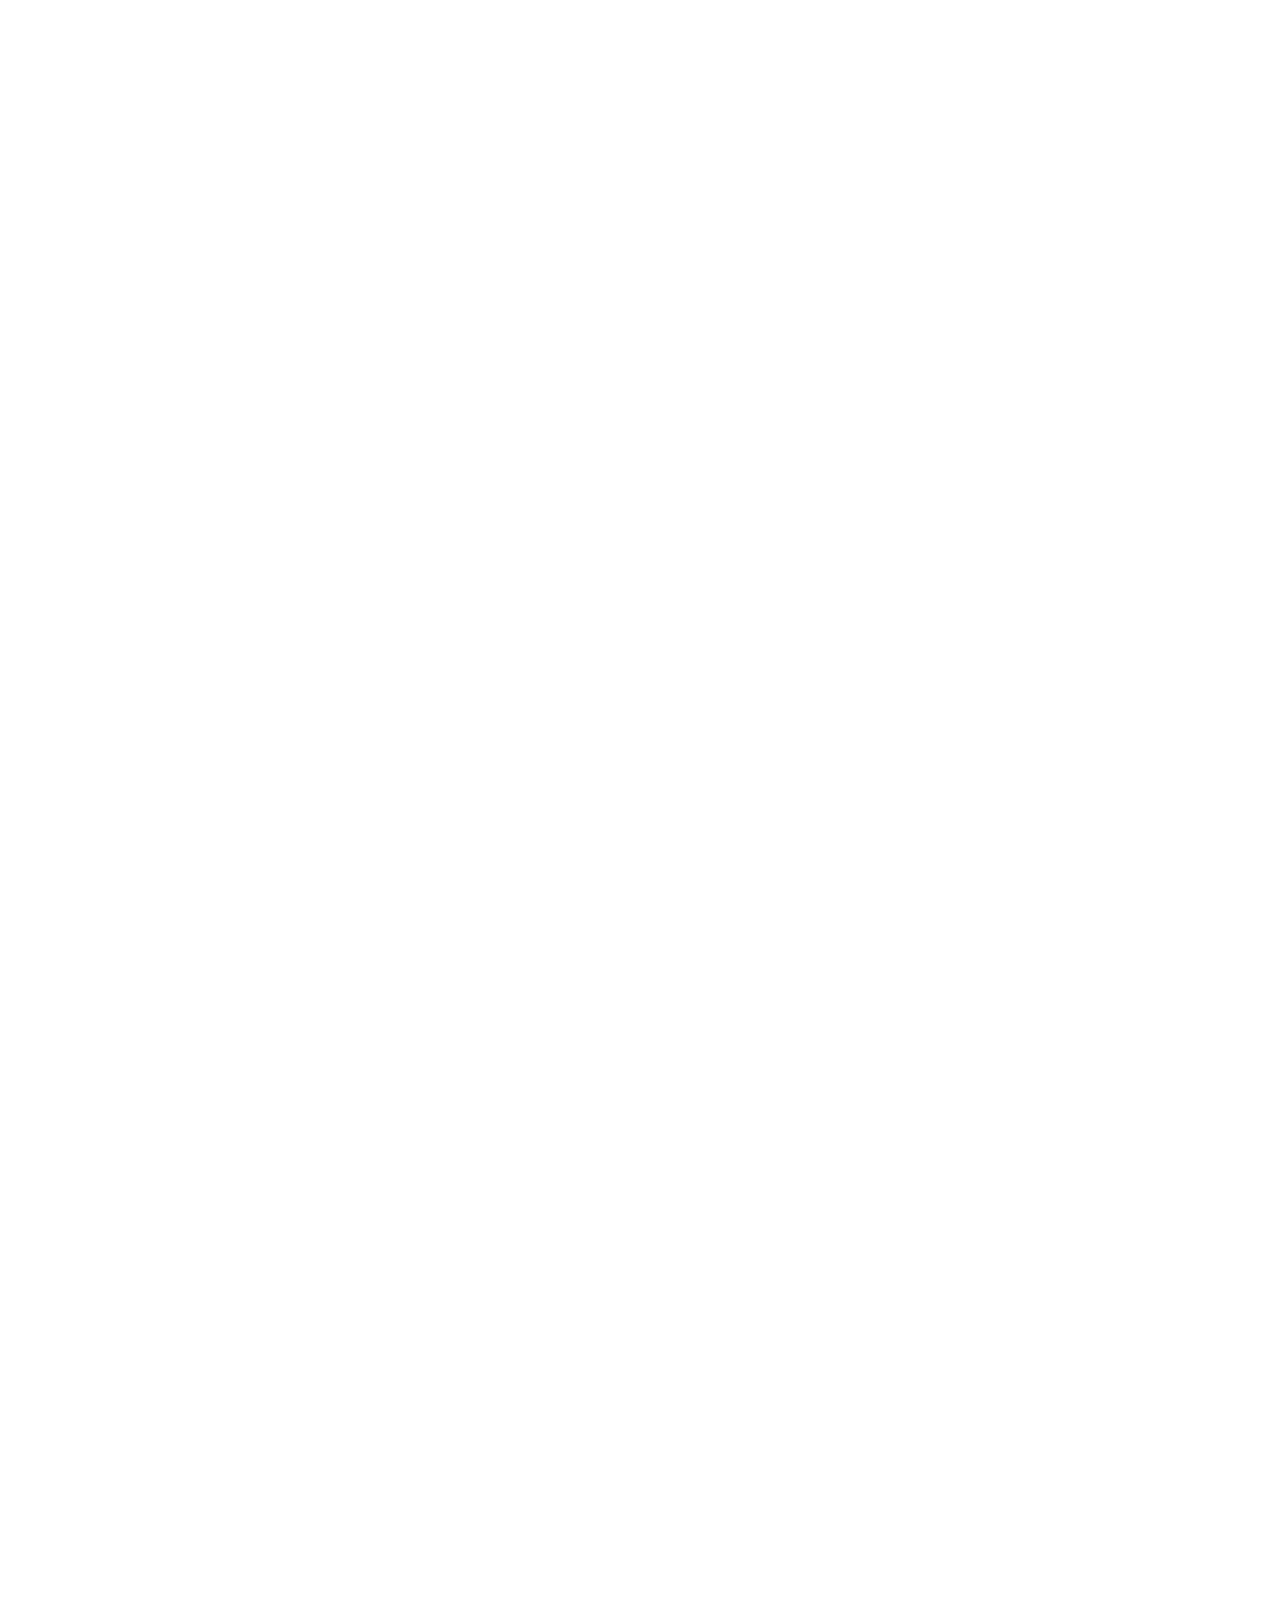
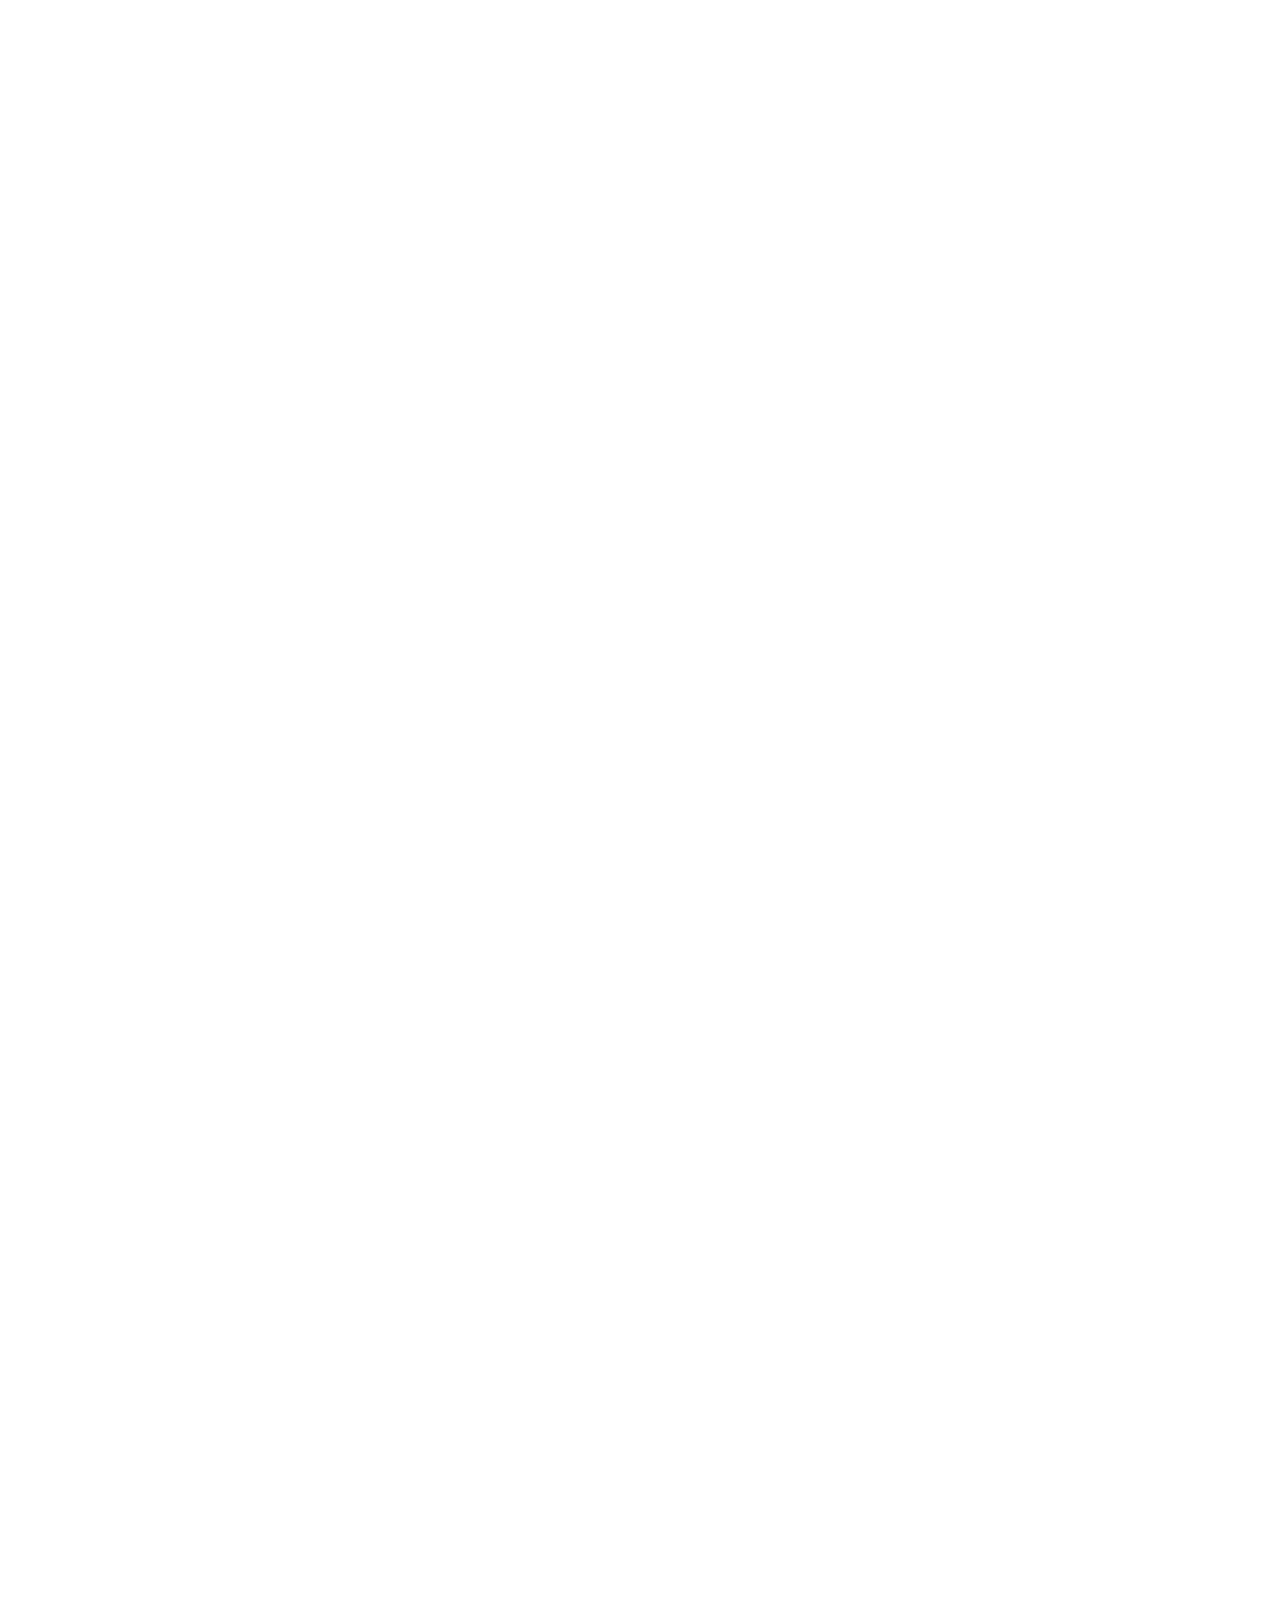
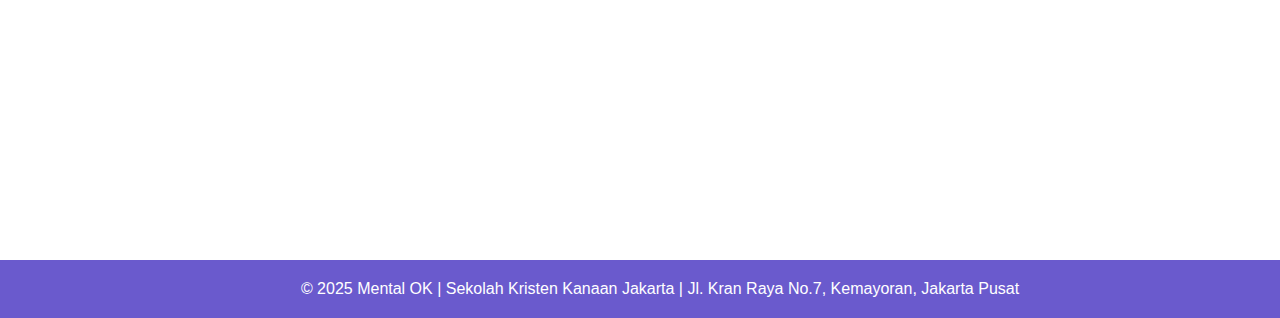
==== commit d8afb720: "fixing things" ====
--- a/index.html
+++ b/index.html
@@ -59,7 +59,7 @@
 
     <div class="explanation-container" id="scroll-6">
         <div class="explanation-content">
-            <img src="your-image-url.jpg" alt="Image" class="explanation-image left">
+            <img src="https://ujione.id/wp-content/uploads/2022/12/mengenal-tipe-kepribadian-berdasarkan-tes-mbti-2048x1448.png" alt="Image" class="explanation-image left">
             <div class="explanation-text">
                 <h2>APA ITU MBTI?</h2>
                 <p>MBTI (Myers-Briggs Type Indicator) adalah sistem kepribadian yang membagi orang ke dalam 16 tipe, berdasarkan:</p>
@@ -73,6 +73,7 @@
     
     <div class="explanation-container" id="scroll-5">
         <div class="explanation-content">
+            <img src="https://student-activity.binus.ac.id/himpgsd/wp-content/uploads/sites/82/2017/03/Untitled.png" alt="Image" class="explanation-image right">
             <div class="explanation-text">
                 <h2>FUNGSI MBTI</h2>
                 <p>MBTI digunakan untuk memahami kepribadian seseorang, termasuk cara berpikir, berkomunikasi, dan mengambil keputusan. Biasanya dipakai dalam:</p>
@@ -81,12 +82,12 @@
                 <p>• Hubungan sosial → Memahami cara berinteraksi dengan orang lain.</p>
                 <p>• Tim kerja → Meningkatkan kerja sama dalam tim.</p>
             </div>
-            <img src="your-image-url.jpg" alt="Image" class="explanation-image right">
         </div>
     </div>
 
     <div class="explanation-container" id="scroll-1">
         <div class="explanation-content">
+            <img src="thinking.jpeg" alt="Image" class="explanation-image right">
             <div class="explanation-text">
                 <h2>CARA MENANGANI DEPRESI SEDANG</h2>
                 <p>• Dukungan Sosial (Detik Health) – Penderita depresi membutuhkan dukungan dari keluarga dan teman agar tidak merasa sendirian. Berbagi perasaan dengan orang terdekat dapat mengurangi beban emosional dan membantu proses pemulihan.</p>
@@ -95,12 +96,12 @@
                 <p>• Olahraga Secara Teratur (Ciputra Hospital) – Aktivitas fisik dapat meningkatkan produksi endorfin yang membantu memperbaiki mood. Olahraga dapat menjadi salah satu terapi alami untuk mengatasi depresi.</p>
                 <p>• Konsultasi dengan Profesional (Alodokter) – penderita depresi perlu mencari bantuan dari psikolog atau psikiater untuk mendapatkan terapi yang sesuai, seperti terapi kognitif perilaku.</p>
             </div>
-            <img src="your-image-url.jpg" alt="Image" class="explanation-image right">
         </div>
     </div>
 
     <div class="explanation-container" id="scroll-2">
         <div class="explanation-content">
+            <img src="sad.jpeg" alt="Image" class="explanation-image right">
             <div class="explanation-text">
                 <h2>CARA MENANGANI DEPRESI MAYOR</h2>
                 <p>MBTI digunakan untuk memahami kepribadian seseorang, termasuk cara berpikir, berkomunikasi, dan mengambil keputusan. Biasanya dipakai dalam:</p>
@@ -109,7 +110,6 @@
                 <p>• Hubungan sosial → Memahami cara berinteraksi dengan orang lain.</p>
                 <p>• Tim kerja → Meningkatkan kerja sama dalam tim.</p>
             </div>
-            <img src="your-image-url.jpg" alt="Image" class="explanation-image right">
         </div>
     </div>
 
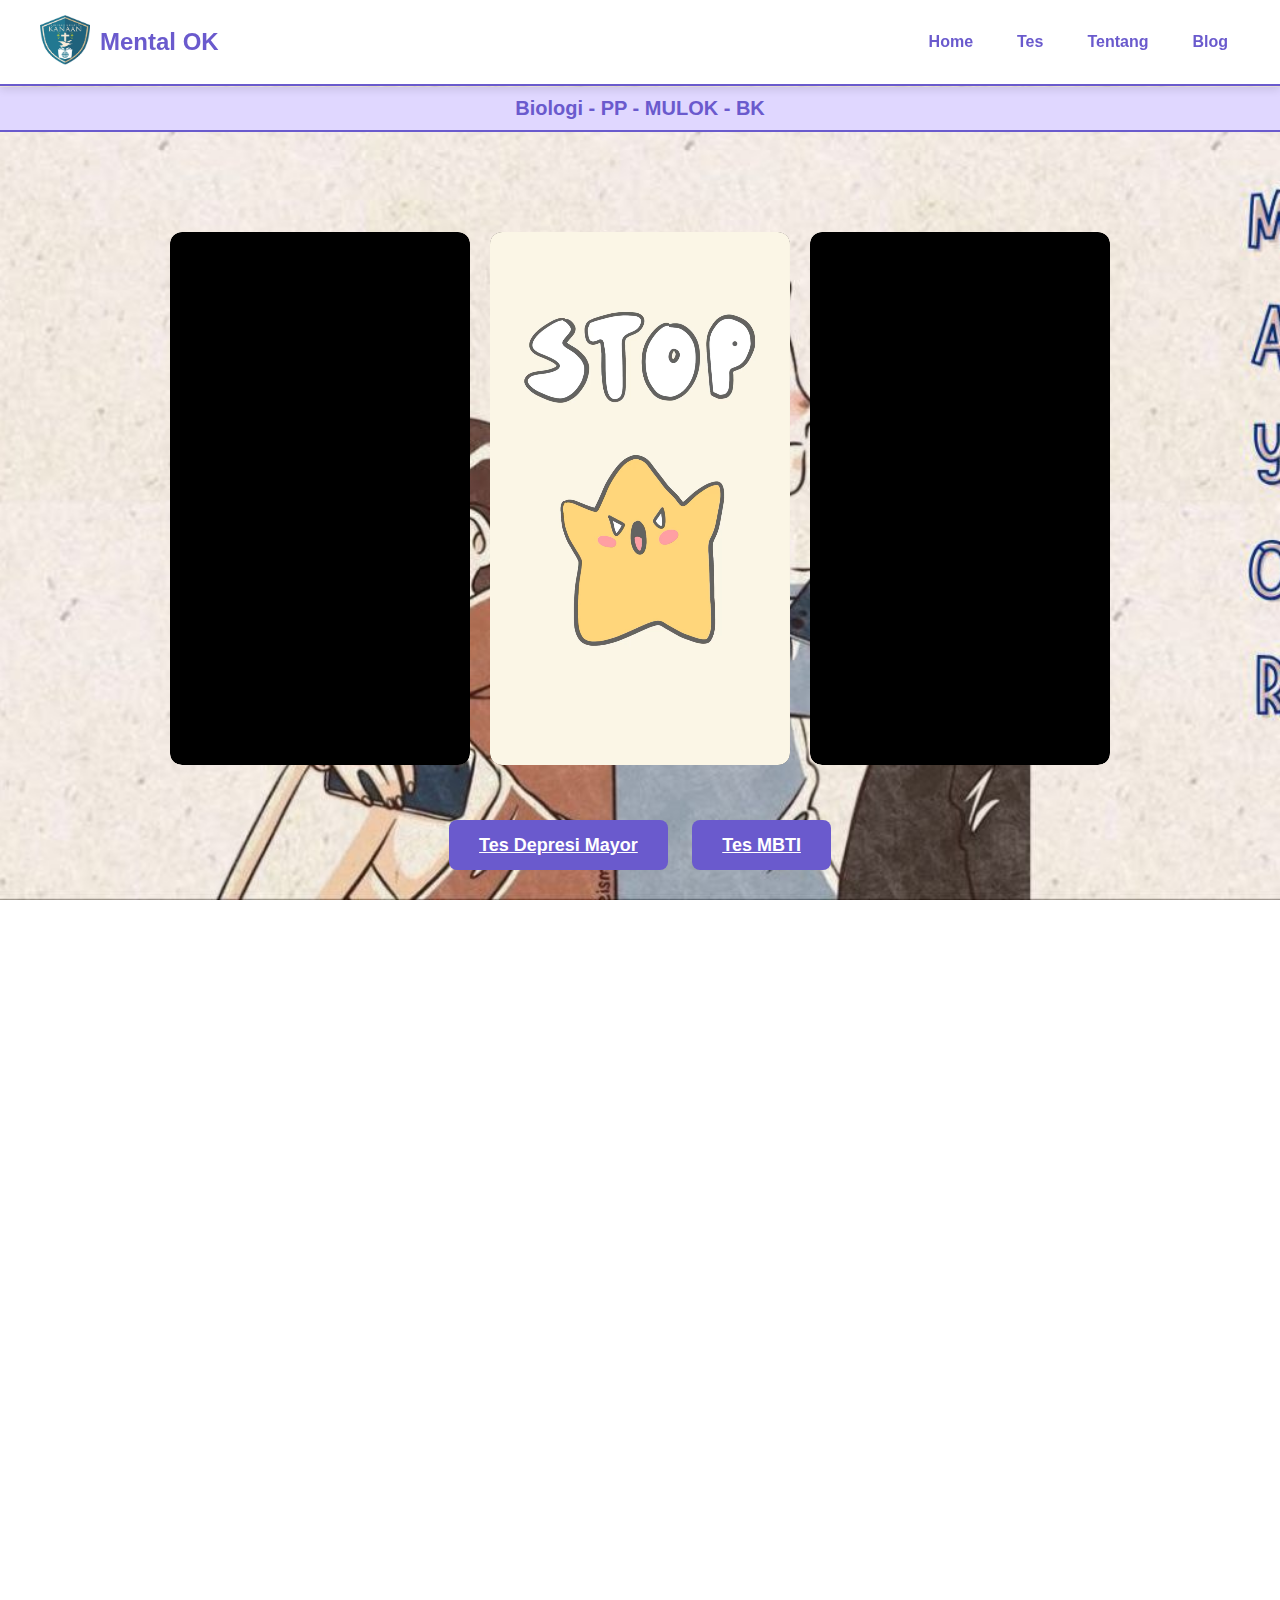
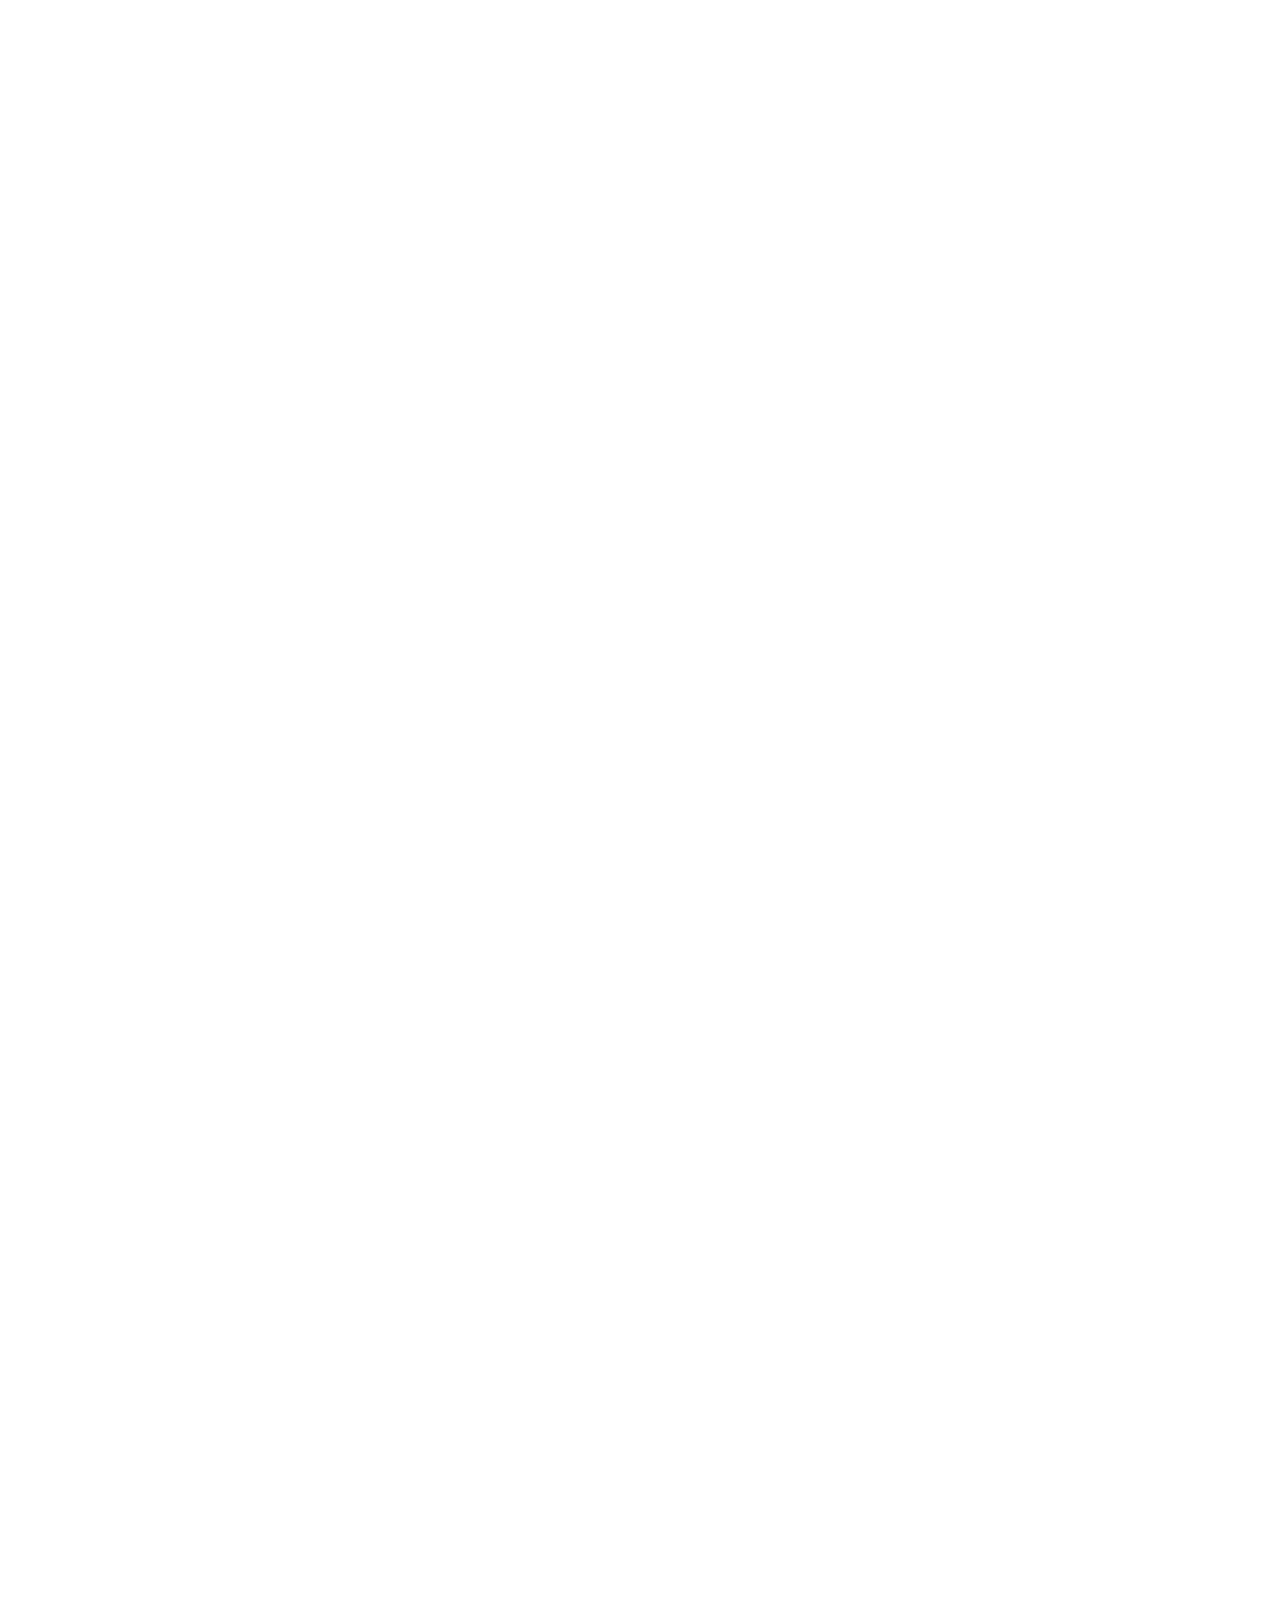
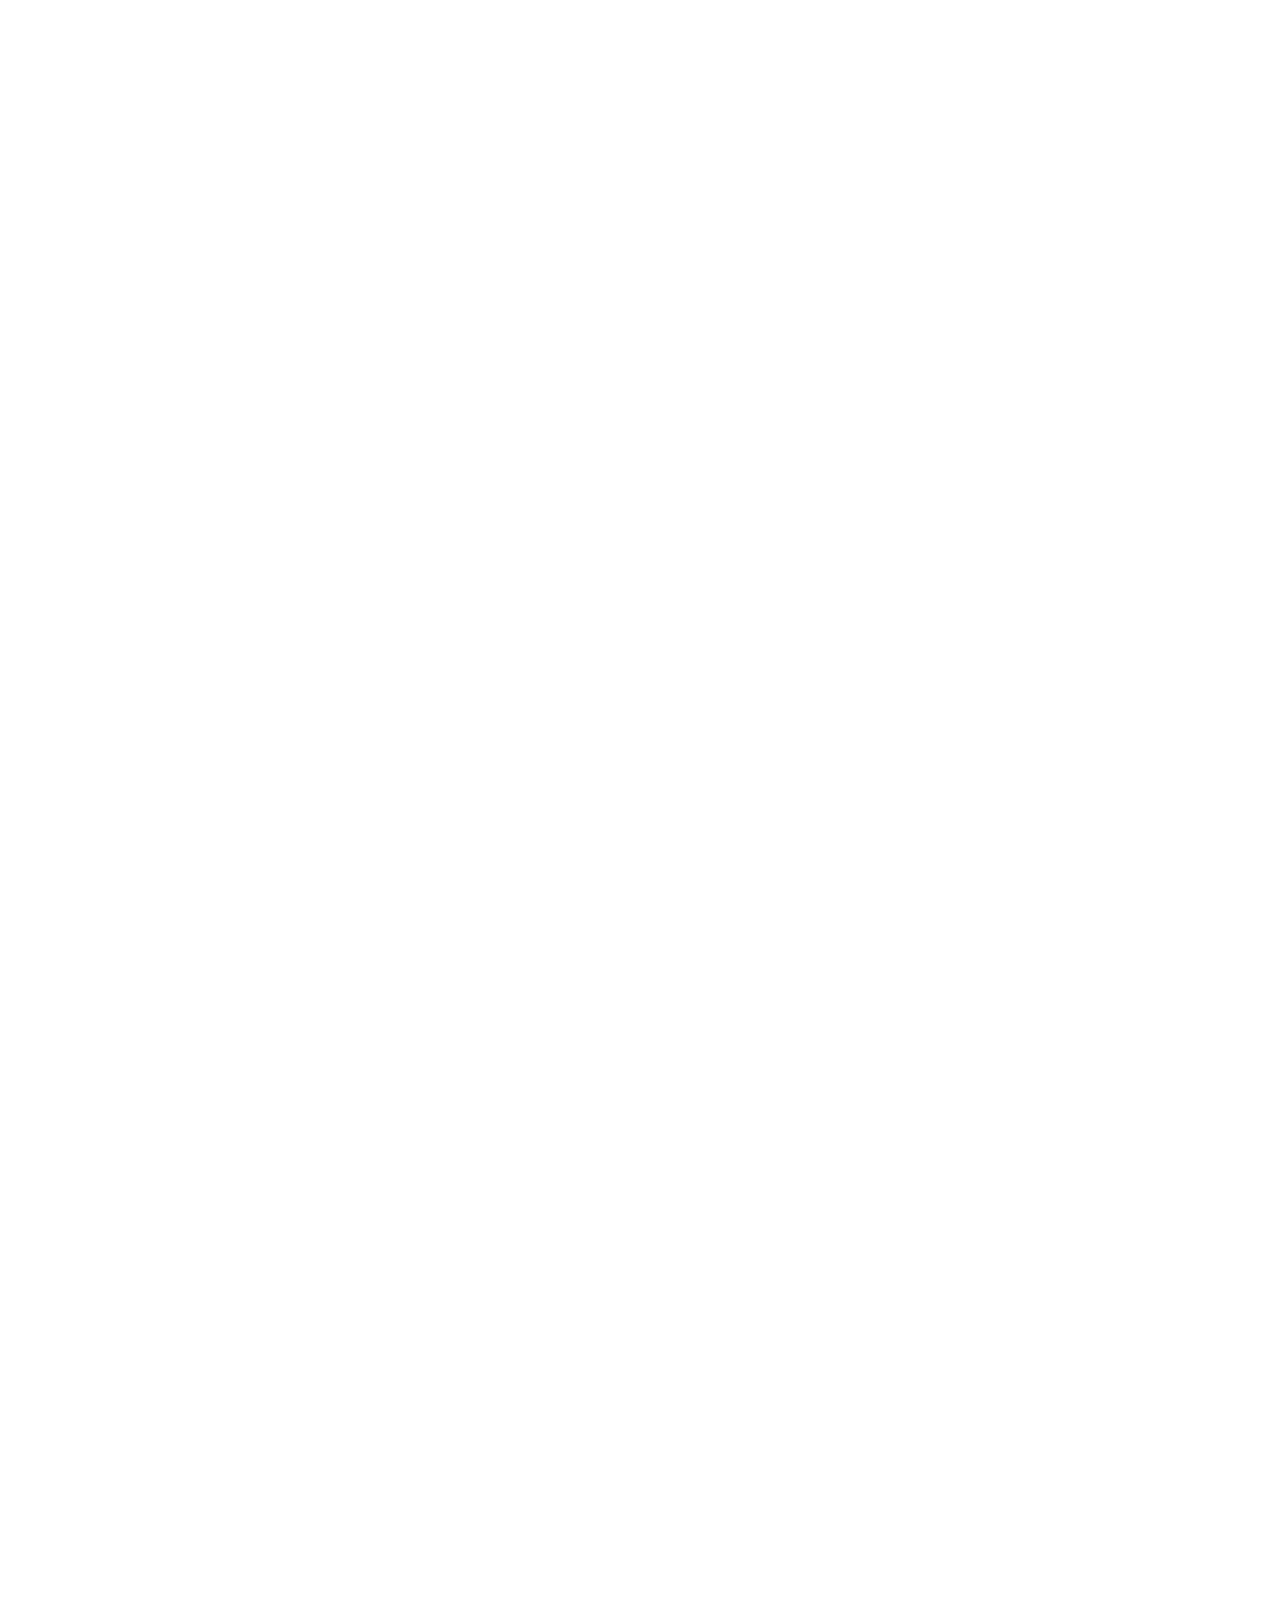
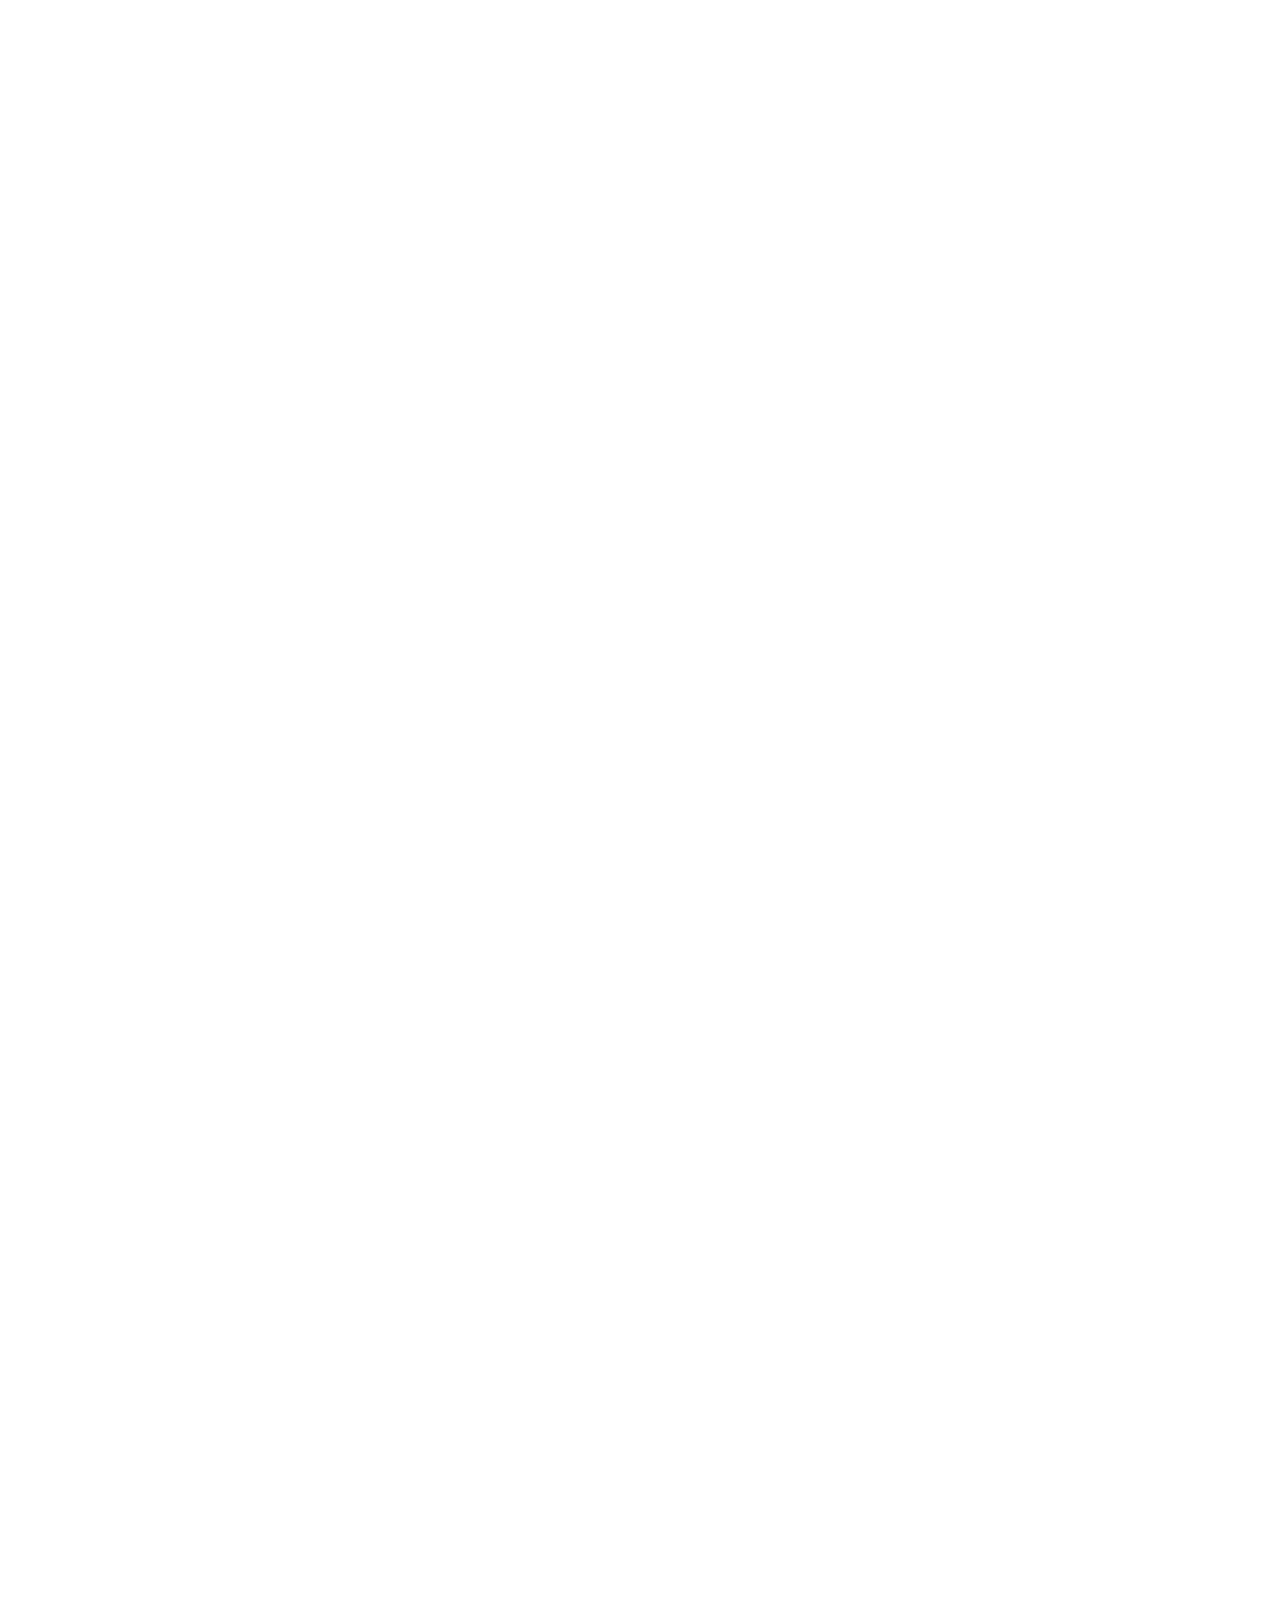
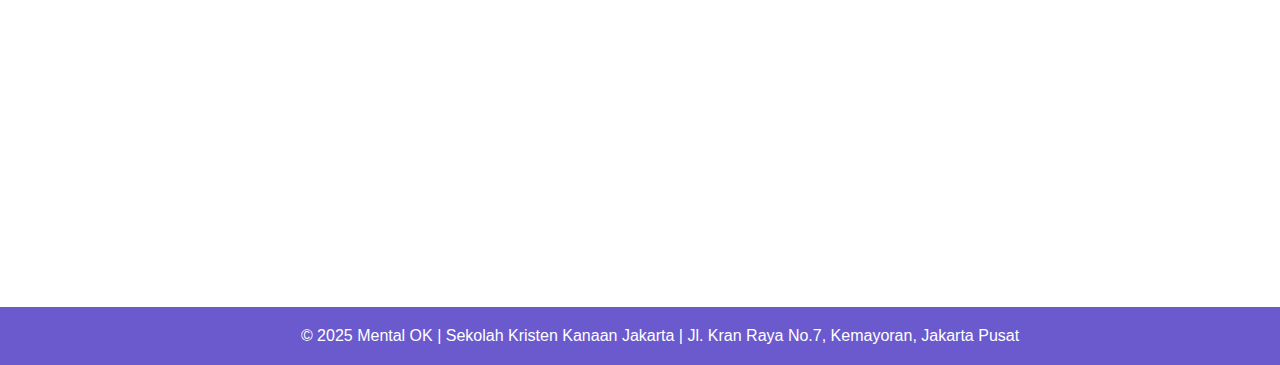
==== commit 0641c0b1: "Add Kesya" ====
--- a/index.html
+++ b/index.html
@@ -73,7 +73,6 @@
     
     <div class="explanation-container" id="scroll-5">
         <div class="explanation-content">
-            <img src="https://student-activity.binus.ac.id/himpgsd/wp-content/uploads/sites/82/2017/03/Untitled.png" alt="Image" class="explanation-image right">
             <div class="explanation-text">
                 <h2>FUNGSI MBTI</h2>
                 <p>MBTI digunakan untuk memahami kepribadian seseorang, termasuk cara berpikir, berkomunikasi, dan mengambil keputusan. Biasanya dipakai dalam:</p>
@@ -82,6 +81,7 @@
                 <p>• Hubungan sosial → Memahami cara berinteraksi dengan orang lain.</p>
                 <p>• Tim kerja → Meningkatkan kerja sama dalam tim.</p>
             </div>
+            <img src="https://student-activity.binus.ac.id/himpgsd/wp-content/uploads/sites/82/2017/03/Untitled.png" alt="Image" class="explanation-image right">
         </div>
     </div>
 
@@ -101,7 +101,6 @@
 
     <div class="explanation-container" id="scroll-2">
         <div class="explanation-content">
-            <img src="sad.jpeg" alt="Image" class="explanation-image right">
             <div class="explanation-text">
                 <h2>CARA MENANGANI DEPRESI MAYOR</h2>
                 <p>MBTI digunakan untuk memahami kepribadian seseorang, termasuk cara berpikir, berkomunikasi, dan mengambil keputusan. Biasanya dipakai dalam:</p>
@@ -110,6 +109,7 @@
                 <p>• Hubungan sosial → Memahami cara berinteraksi dengan orang lain.</p>
                 <p>• Tim kerja → Meningkatkan kerja sama dalam tim.</p>
             </div>
+            <img src="sad.jpeg" alt="Image" class="explanation-image right">
         </div>
     </div>
 
@@ -119,6 +119,7 @@
             <div class="explanation-text">
                 <h2>KELOMPOK DEPRESI MAYOR</h2>
                 <P>Austin Nicholas Chandra XI.1/3</P>
+                <p>Kesya Pricilla XI.2/8</p>
                 <P>Frans Mahawira XI.1/9</P>
                 <p>Joe Marvelle XI.1/11</p>
                 <p>Pink-Pink Bun XI.1/14</p>
--- a/main.css
+++ b/main.css
@@ -154,6 +154,7 @@
     box-sizing: border-box;
     display: flex;
     justify-content: center;
+    flex-wrap: wrap;
     align-items: center;
     position: relative;
     min-height: 320px;
@@ -398,19 +399,25 @@
         white-space: nowrap;
     }
 
+    .explanation-content {
+        flex-direction: column;
+        align-items: center;
+        text-align: center;
+    }
+
+    .explanation-image {
+        width: 80%;
+        max-width: 300px;
+    }
+
     .explanation-text {
         font-size: 16px;
+        width: 90%;
     }
 
     .explanation-text h2 {
         font-size: 18px;
     }
-
-    .explanation-content {
-        flex-direction: column-reverse;
-        text-align: center;
-    }
-
     video.playing {
         transform: scale(1.05);
         transition: transform 0.3s ease-in-out;
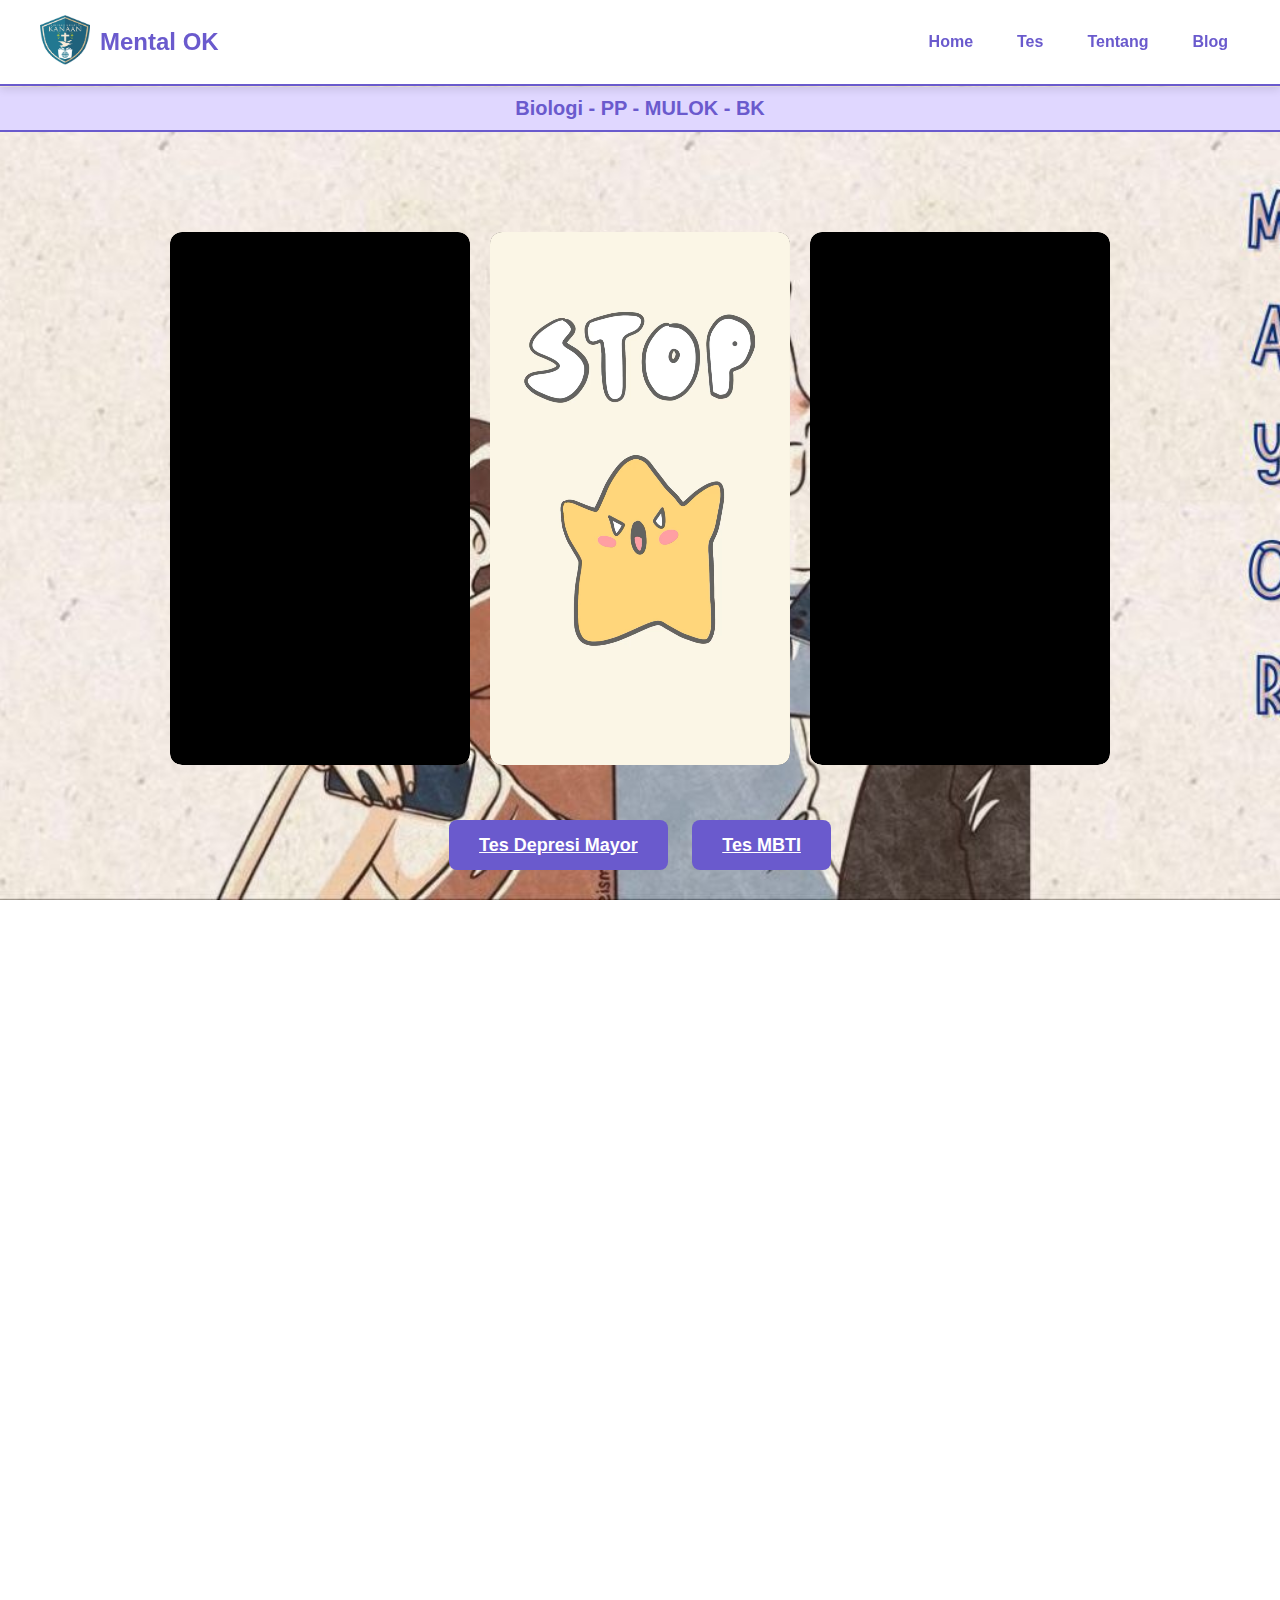
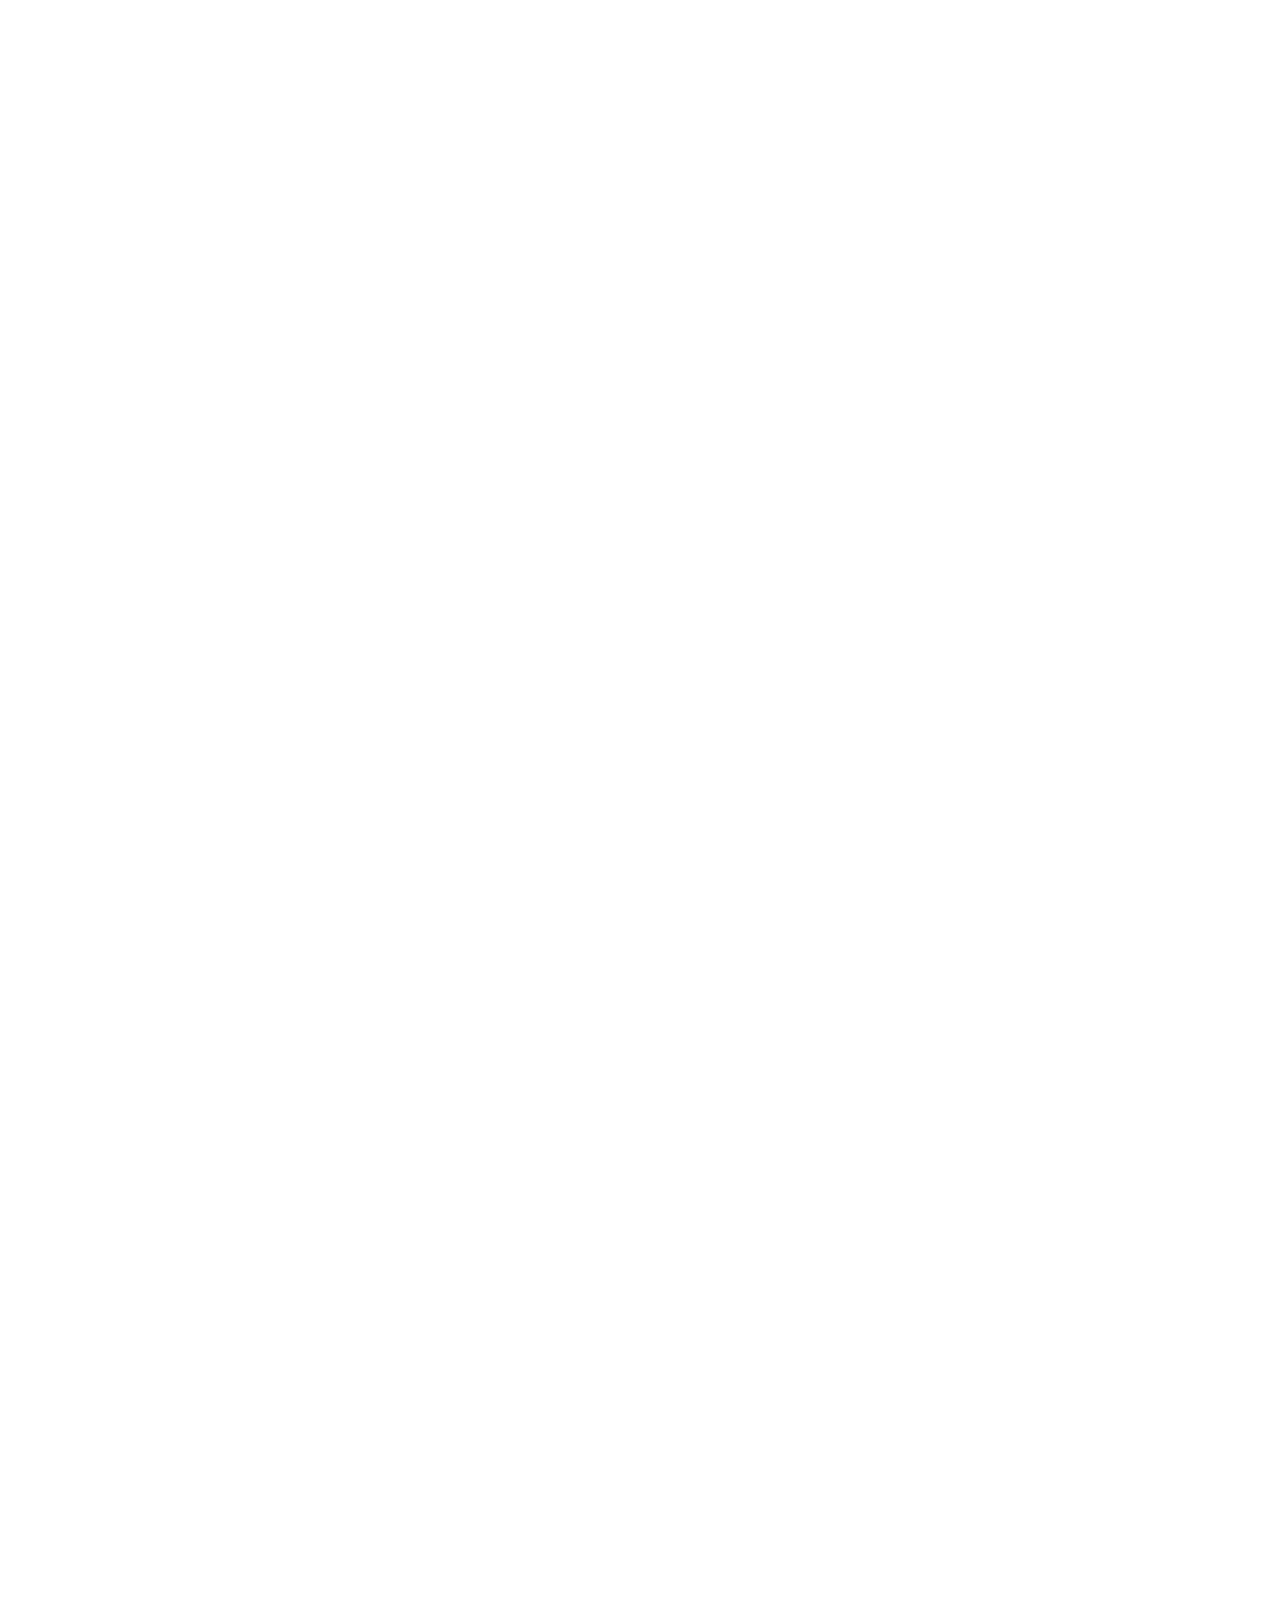
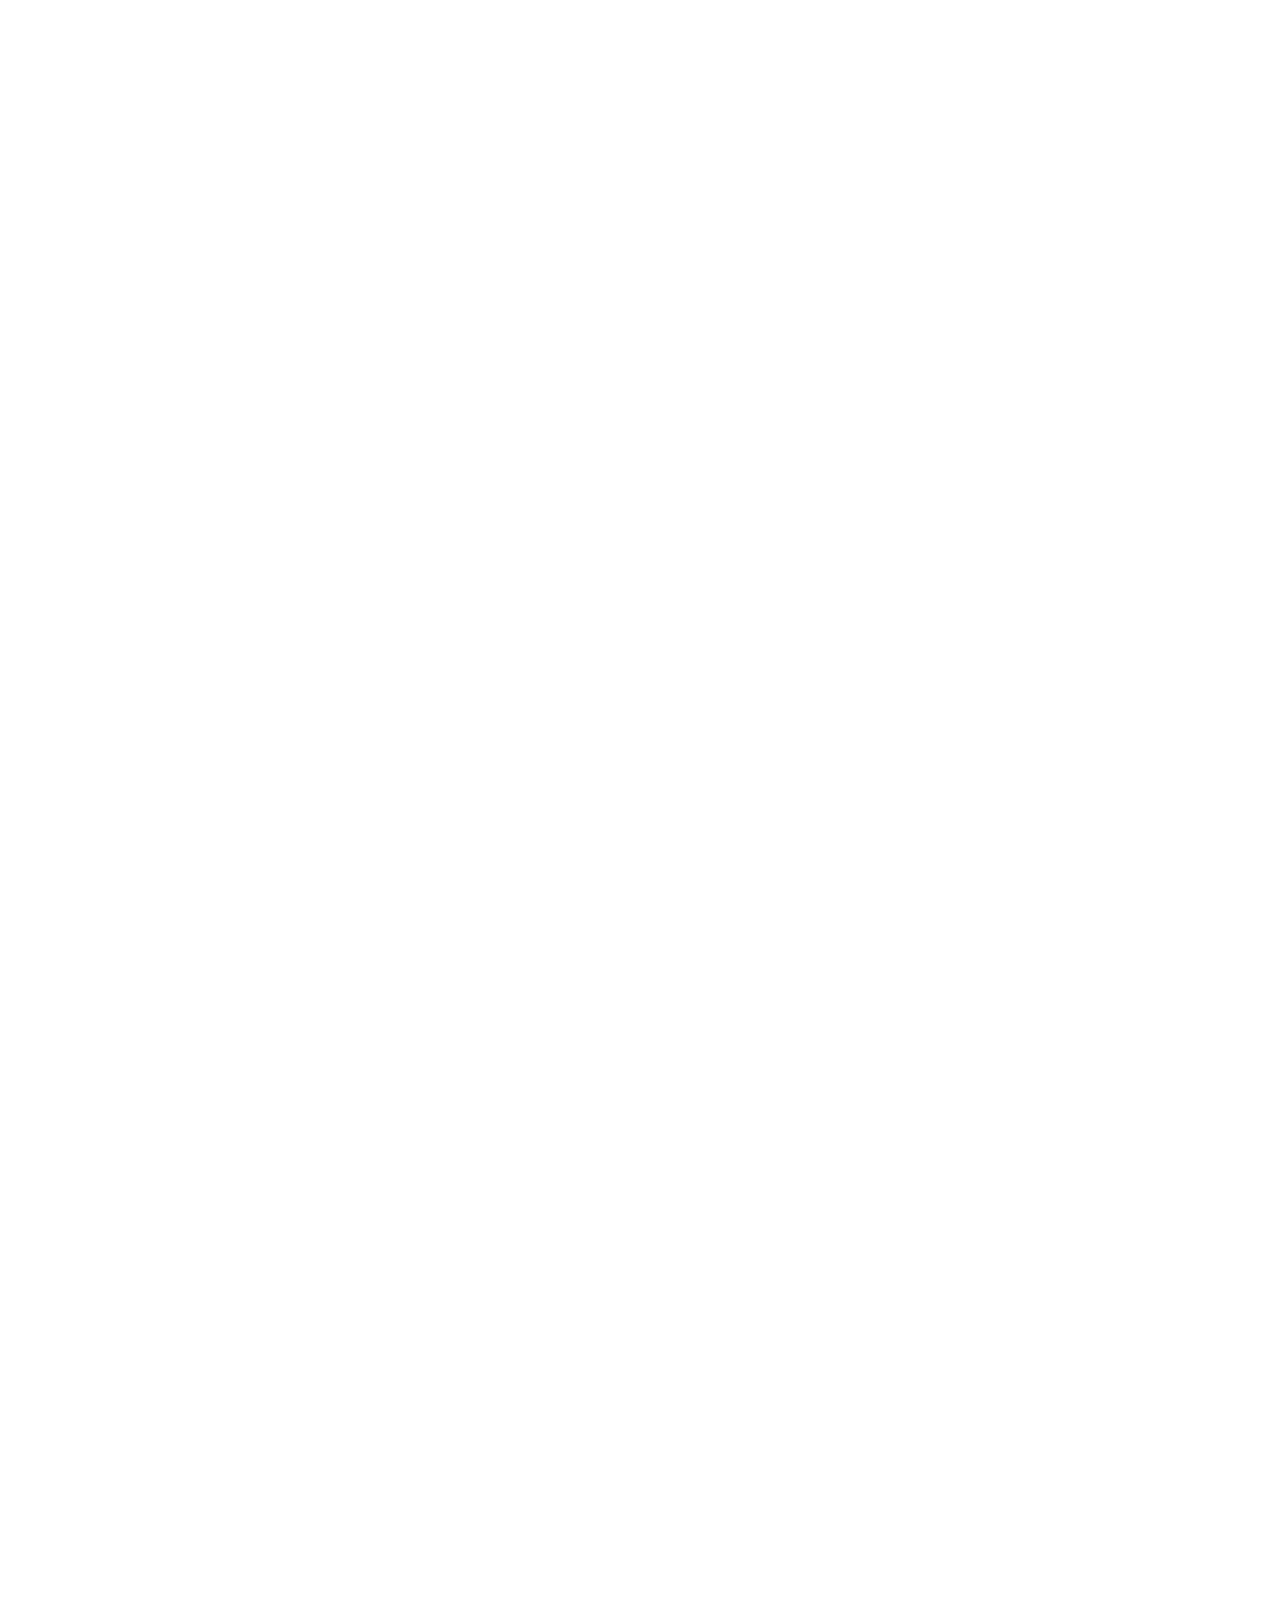
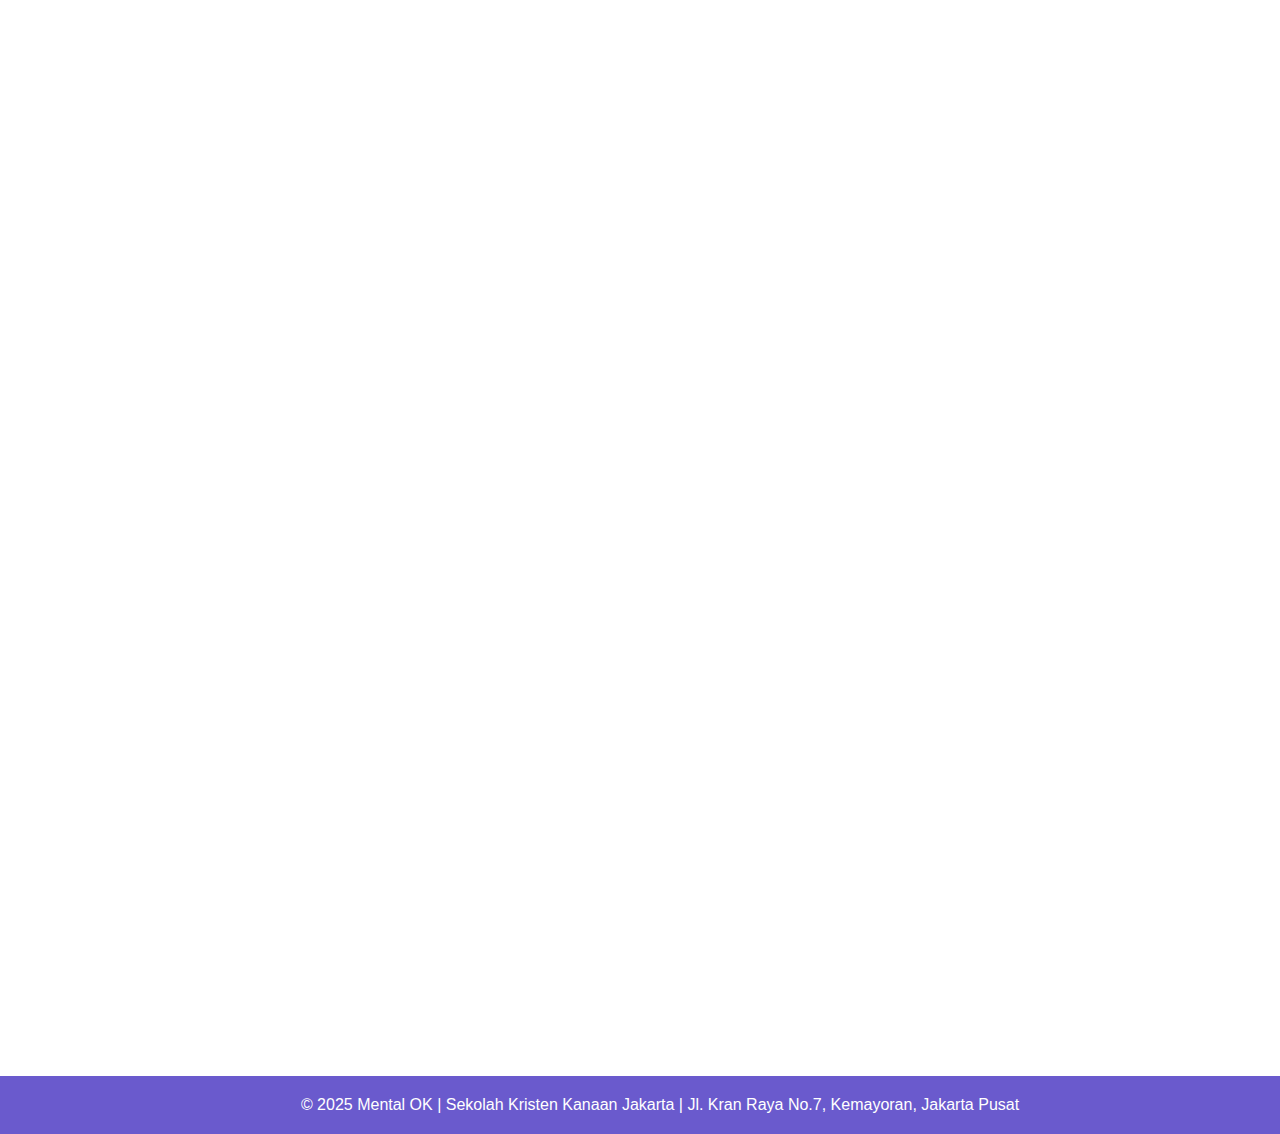
==== commit 7269cb14: "abc" ====
--- a/index.html
+++ b/index.html
@@ -6,6 +6,7 @@
     <meta name="viewport" content="width=device-width, initial-scale=1.0">
     <title>Mental OK</title>
     <link rel="stylesheet" href="main.css">
+    <link rel="icon" type="image/png" href="logo.png">
 </head>
 
 <body>
@@ -87,7 +88,7 @@
 
     <div class="explanation-container" id="scroll-1">
         <div class="explanation-content">
-            <img src="thinking.jpeg" alt="Image" class="explanation-image right">
+            <img src="sad.jpeg" alt="Image" class="explanation-image right">
             <div class="explanation-text">
                 <h2>CARA MENANGANI DEPRESI SEDANG</h2>
                 <p>• Dukungan Sosial (Detik Health) – Penderita depresi membutuhkan dukungan dari keluarga dan teman agar tidak merasa sendirian. Berbagi perasaan dengan orang terdekat dapat mengurangi beban emosional dan membantu proses pemulihan.</p>
@@ -96,20 +97,6 @@
                 <p>• Olahraga Secara Teratur (Ciputra Hospital) – Aktivitas fisik dapat meningkatkan produksi endorfin yang membantu memperbaiki mood. Olahraga dapat menjadi salah satu terapi alami untuk mengatasi depresi.</p>
                 <p>• Konsultasi dengan Profesional (Alodokter) – penderita depresi perlu mencari bantuan dari psikolog atau psikiater untuk mendapatkan terapi yang sesuai, seperti terapi kognitif perilaku.</p>
             </div>
-        </div>
-    </div>
-
-    <div class="explanation-container" id="scroll-2">
-        <div class="explanation-content">
-            <div class="explanation-text">
-                <h2>CARA MENANGANI DEPRESI MAYOR</h2>
-                <p>MBTI digunakan untuk memahami kepribadian seseorang, termasuk cara berpikir, berkomunikasi, dan mengambil keputusan. Biasanya dipakai dalam:</p>
-                <p>• Pengembangan diri → Mengenali kekuatan & kelemahan diri.</p>
-                <p>• Karier & pekerjaan → Menentukan pekerjaan yang cocok.</p>
-                <p>• Hubungan sosial → Memahami cara berinteraksi dengan orang lain.</p>
-                <p>• Tim kerja → Meningkatkan kerja sama dalam tim.</p>
-            </div>
-            <img src="sad.jpeg" alt="Image" class="explanation-image right">
         </div>
     </div>
 
@@ -139,7 +126,7 @@
                 <p>• Hubungan sosial → Memahami cara berinteraksi dengan orang lain.</p>
                 <p>• Tim kerja → Meningkatkan kerja sama dalam tim.</p>
             </div>
-            <img src="your-image-url.jpg" alt="Image" class="explanation-image right">
+            <img src="https://lh5.googleusercontent.com/p/AF1QipNIbMjSO0rVmIbspF-SJ9ixTlVnWxGuD3WVrTs5=w426-h240-k-no" alt="Image" class="explanation-image right">
         </div>
     </div>
 
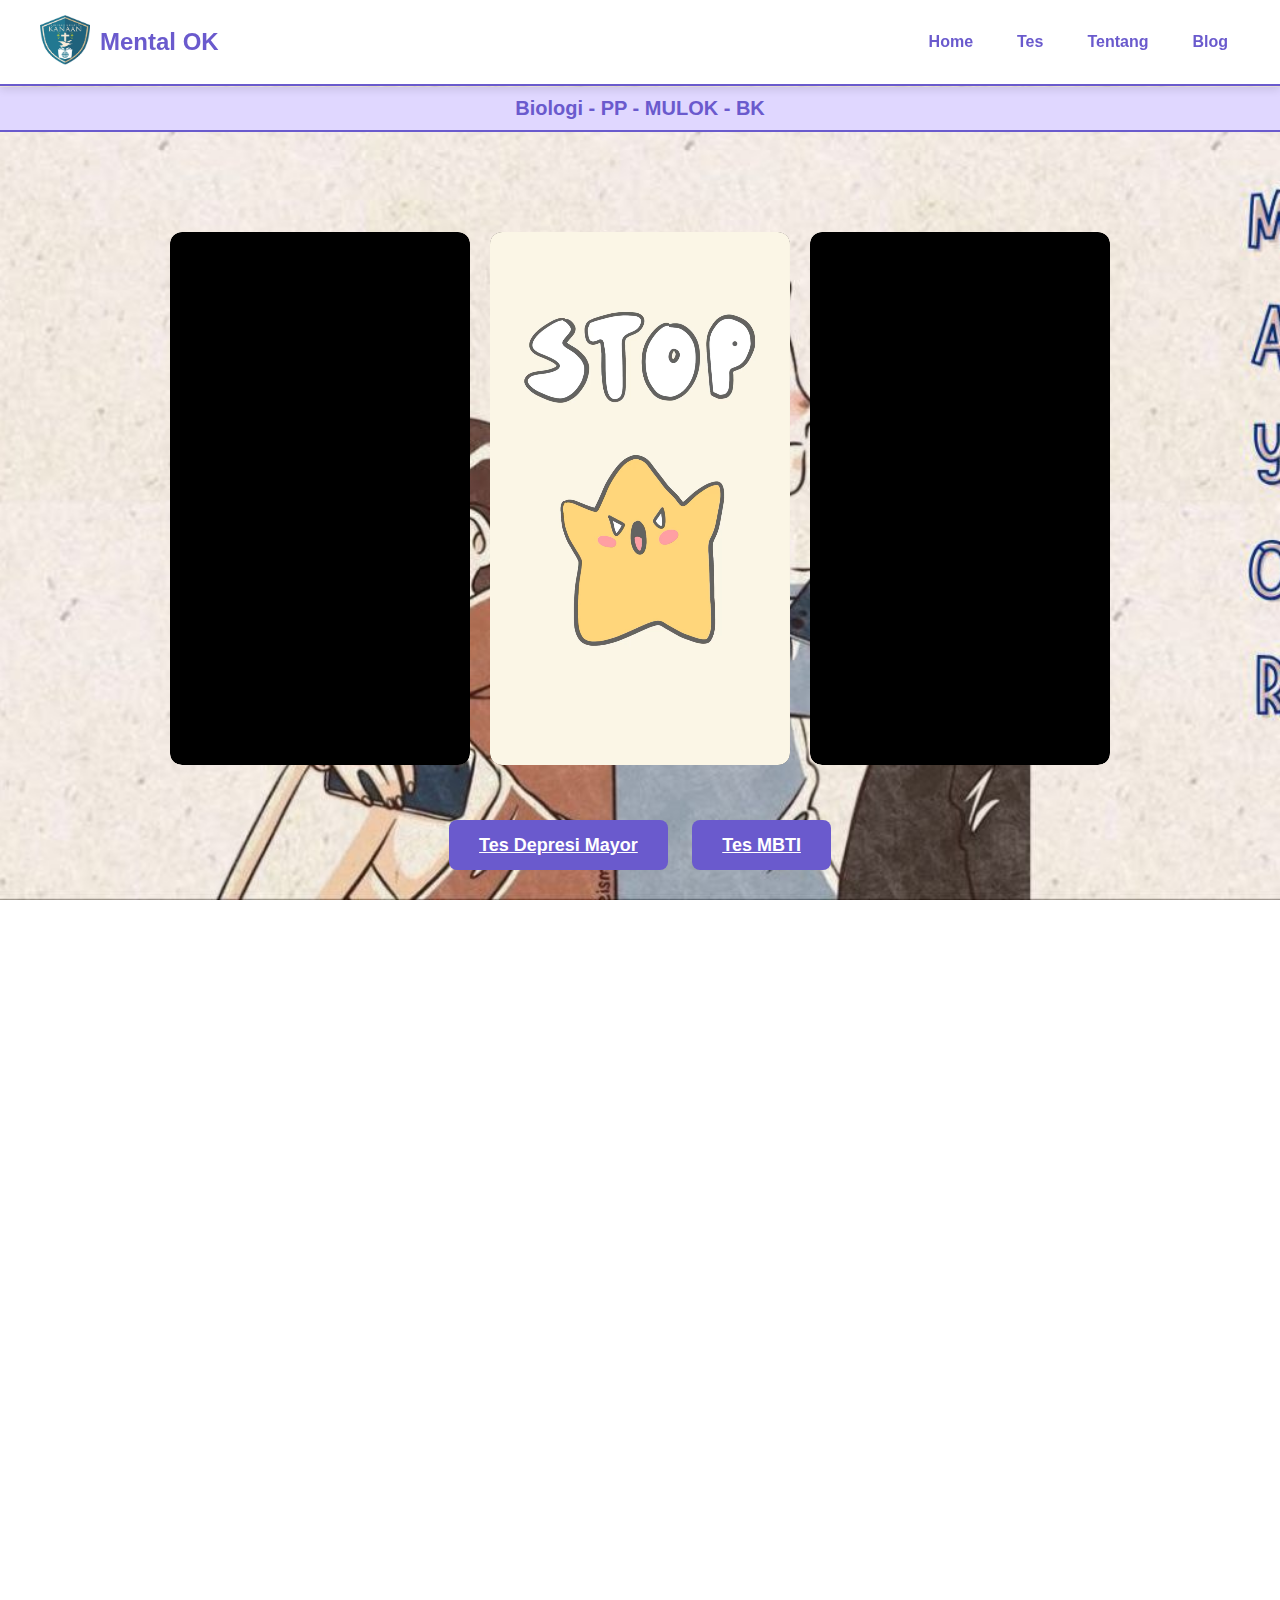
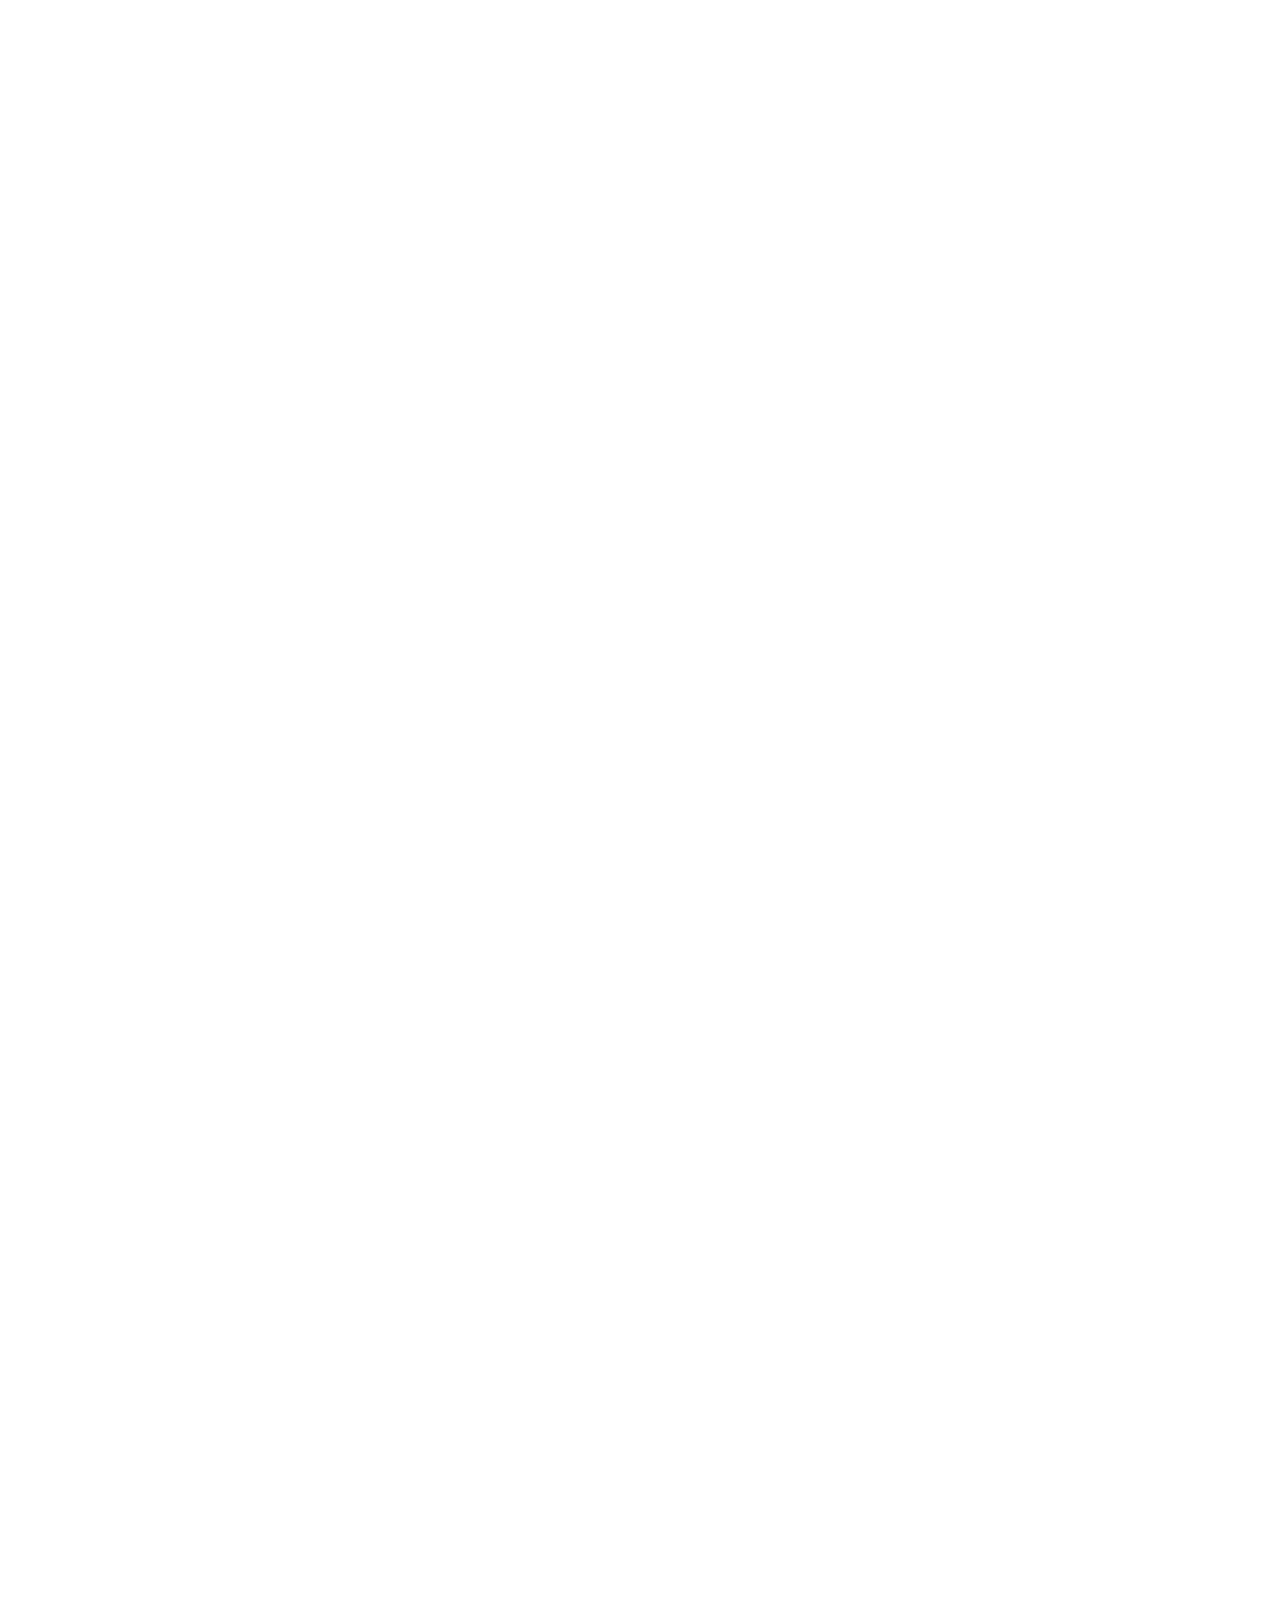
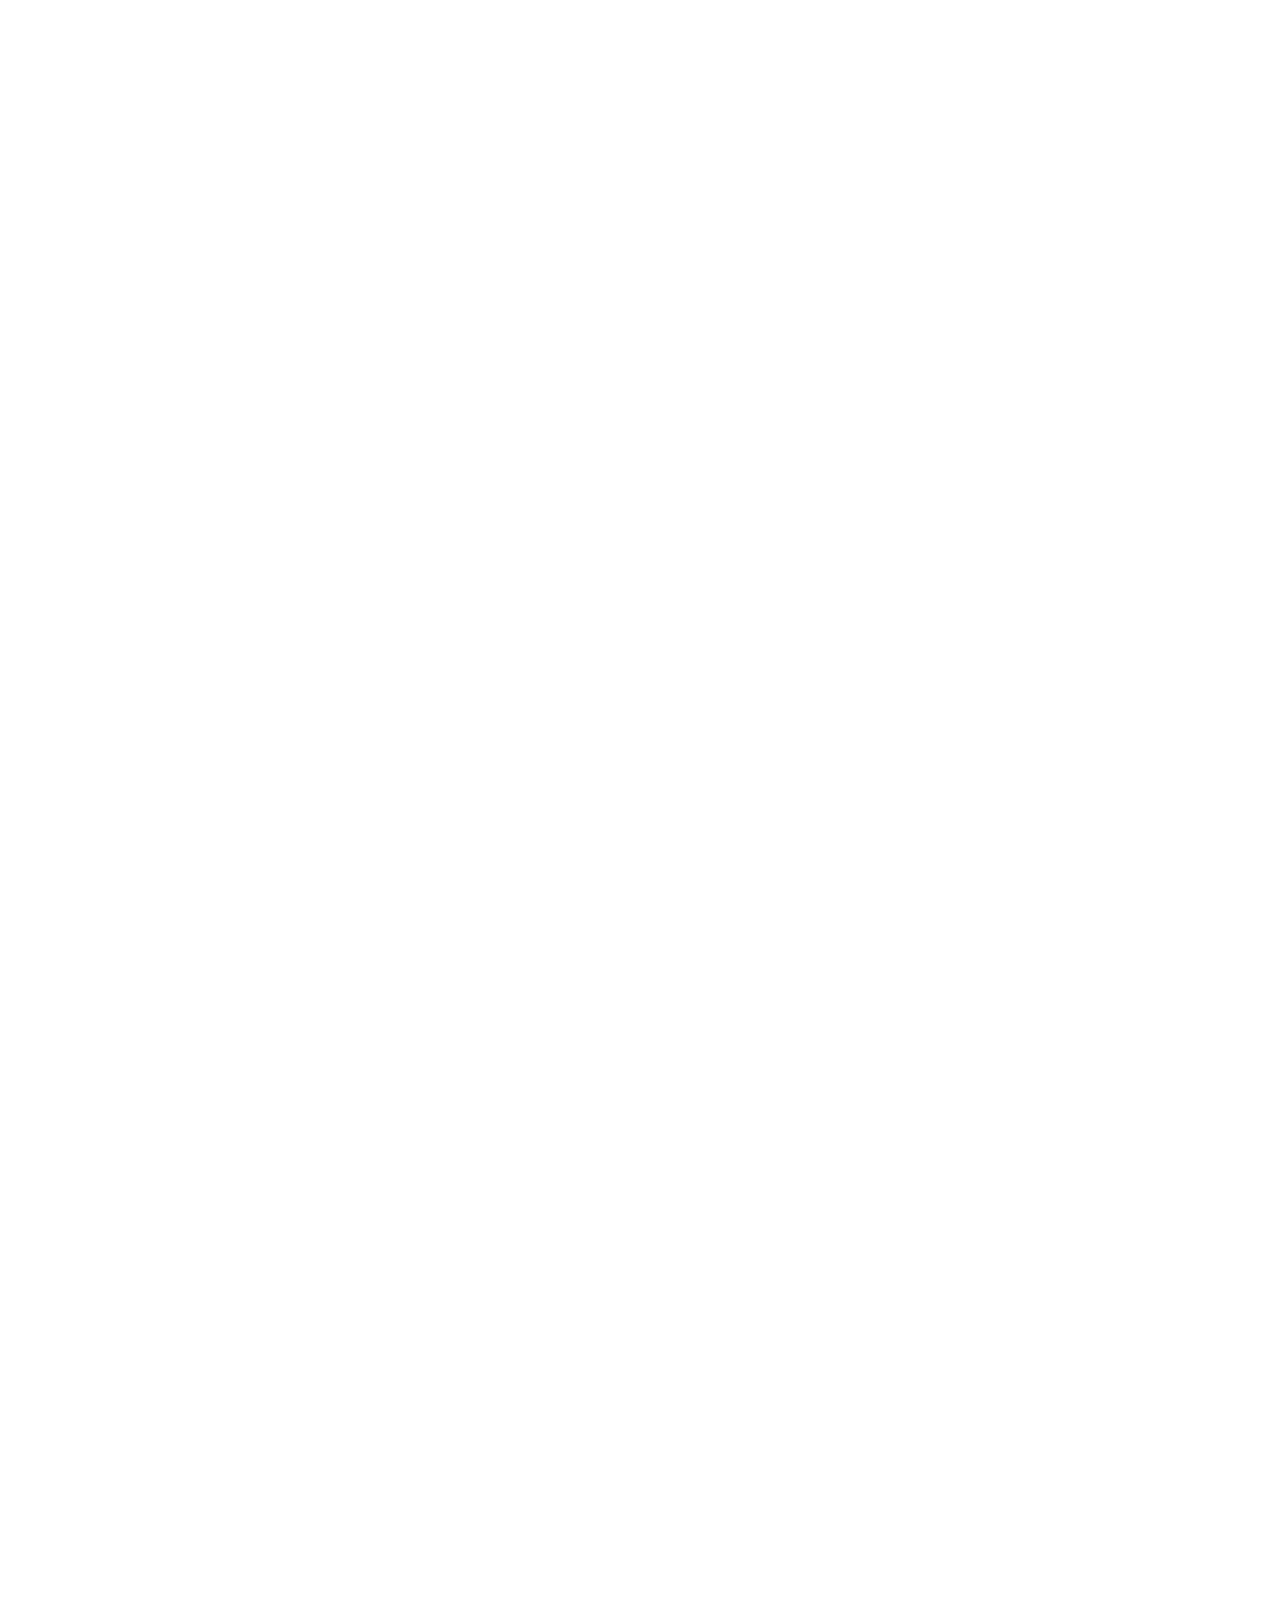
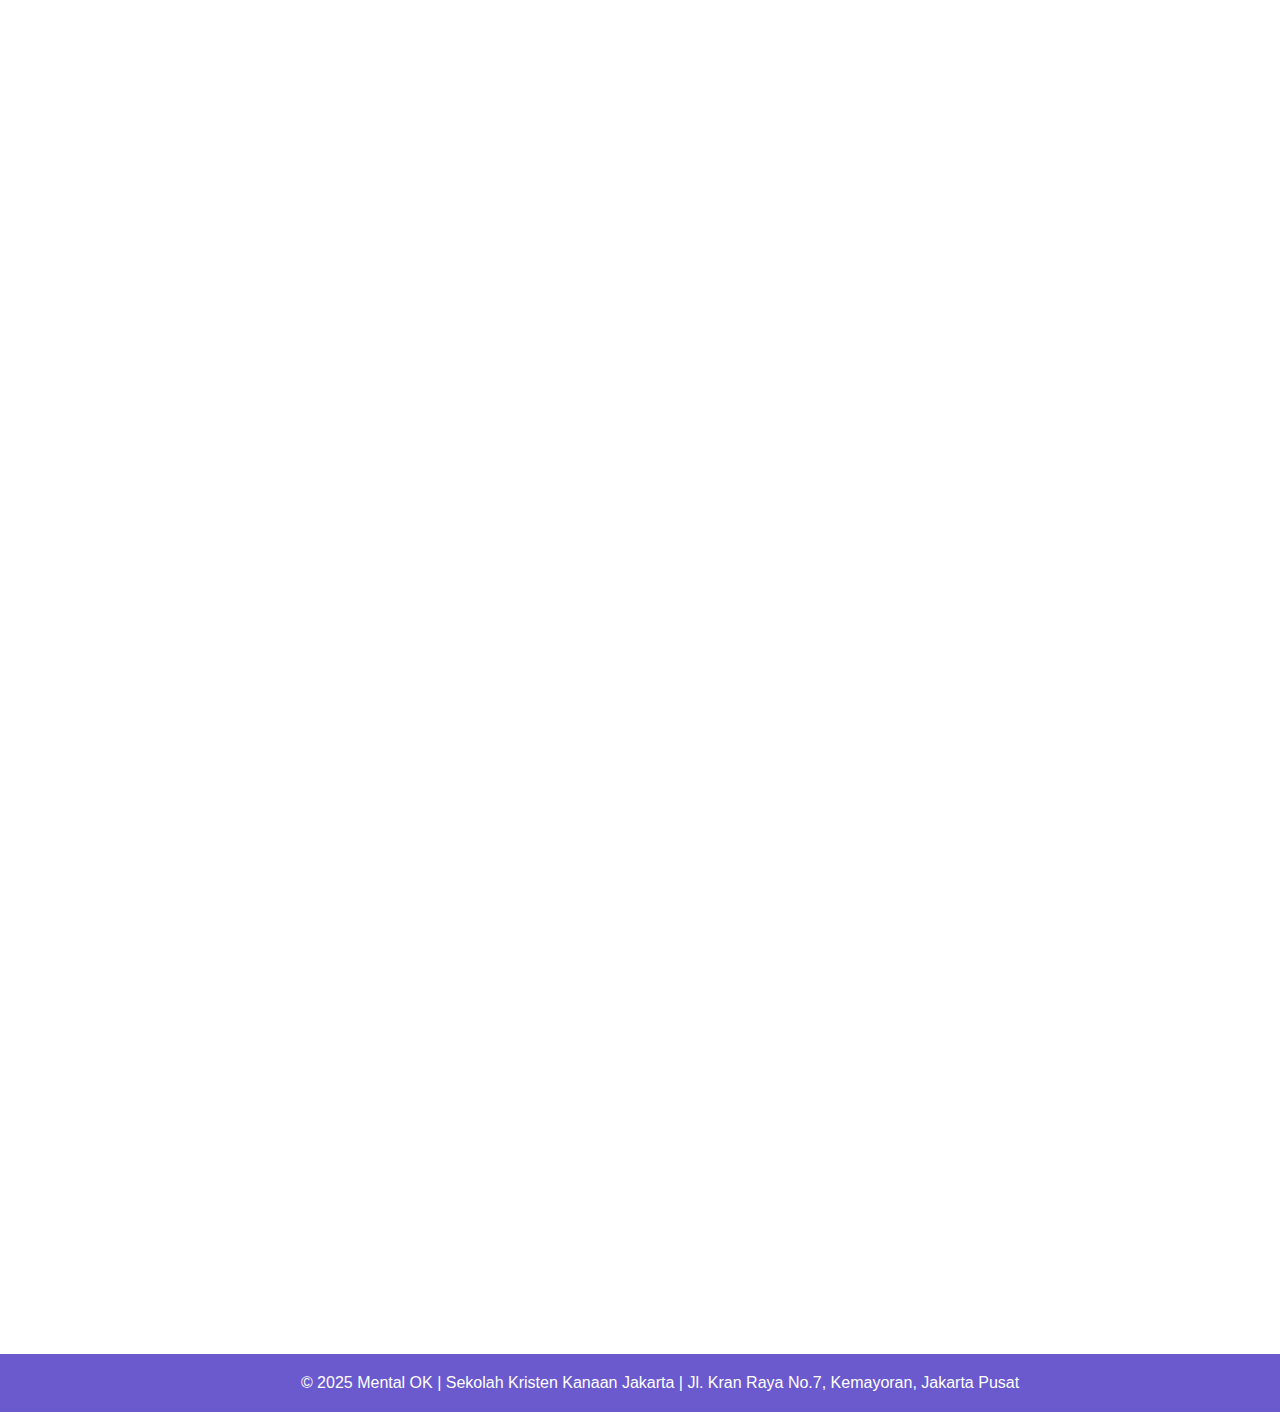
==== commit dff3b4bf: "blog" ====
--- a/index.html
+++ b/index.html
@@ -113,6 +113,7 @@
                 <p>Samuel Wilson Aswindy XI.1/15</p>
                 <p>Winnicka Aureria XI.1/20</p>
             </div>
+            <img src="guru.jpg" alt="Image" class="explanation-image right">
         </div>
     </div>
     
